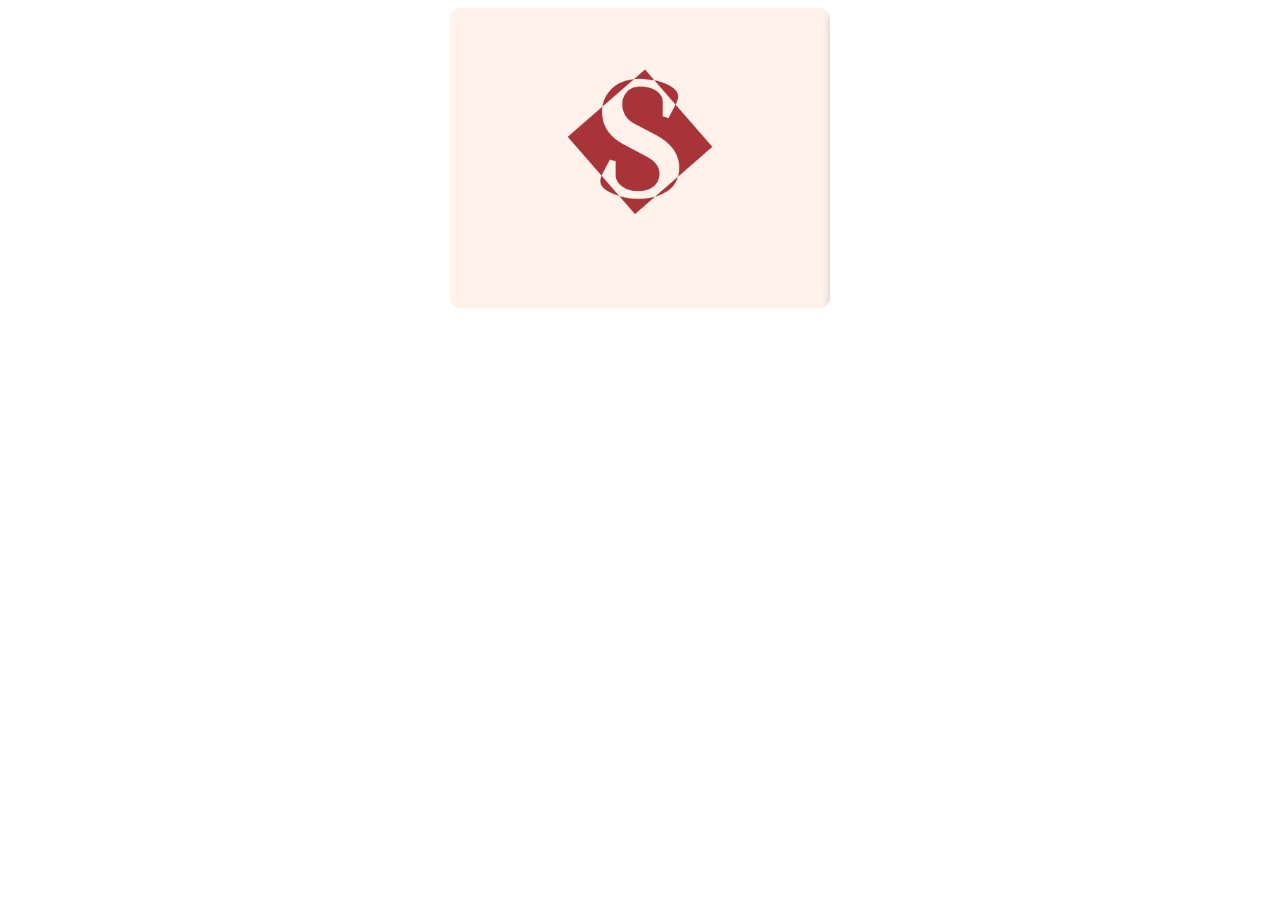
==== index.html @ 1b4ded9a "carrusel" ====
<!DOCTYPE html>
<html lang="en">
<head>
    <meta charset="UTF-8">
    <meta name="viewport" content="width=device-width, initial-scale=1.0">
    <link rel="stylesheet" href="static/css/index.css">
    
    <title>Siman</title>
</head>
<body>
    <div class="carousel">
        <div class="carousel-container">
          <div class="carousel-item">
            <img src="static/img/Page 1.png" alt="Imagen 1">
          </div>
          <div class="carousel-item">
            <img src="static/img/Page 1.png" alt="Imagen 2">
          </div>
          <div class="carousel-item">
            <img src="static/img/Page 1.png" alt="Imagen 3">
          </div>
          <!-- Añade más .carousel-item según necesites -->
        </div>
        <button class="carousel-control prev">&#10094;</button>
        <button class="carousel-control next">&#10095;</button>
      </div>
      
    <script src="static/js/script.js"></script>
</body>
</html>
---- static/css/index.css ----
.carousel {
  position: relative;
  width: 30%;
  height: 300px;
  /* Ajusta esta altura según lo que necesites */
  margin: 0 auto;
  overflow: hidden;
  border-radius: 10px;
  
}

.carousel-item img {
  width: 100%;
  height: 100%;
  object-fit: cover;
  /* Aplica el efecto cover */
  border-radius: 10px;
  box-shadow: 0 4px 8px rgba(0, 0, 0, 0.2);
}

.carousel-container {
  display: flex;
  transition: transform 0.5s ease-in-out;

  width: 100%;
  max-width: 1200px;
  height: 20rem;
  border-radius: 15px;
  margin: 0 auto;
}

.carousel-item {
  min-width: 100%;
  transition: transform 0.5s ease;
}


/* estilo pa los controles  
  .carousel-control {
    position: absolute;
    top: 50%;
    transform: translateY(-50%);
    background-color: rgba(0, 0, 0, 0.2);
    color: #fff;
    border: none;
    font-size: 2rem;
    padding: 10px;
    cursor: pointer;
    border-radius: 50%;
  } 
  
  .carousel-control.prev {
    left: 10px;
  }
  
  .carousel-control.next {
    right: 10px;
  }
  
  .carousel-control:hover {
    background-color: rgba(0, 0, 0, 0.5);
  }
  
  */
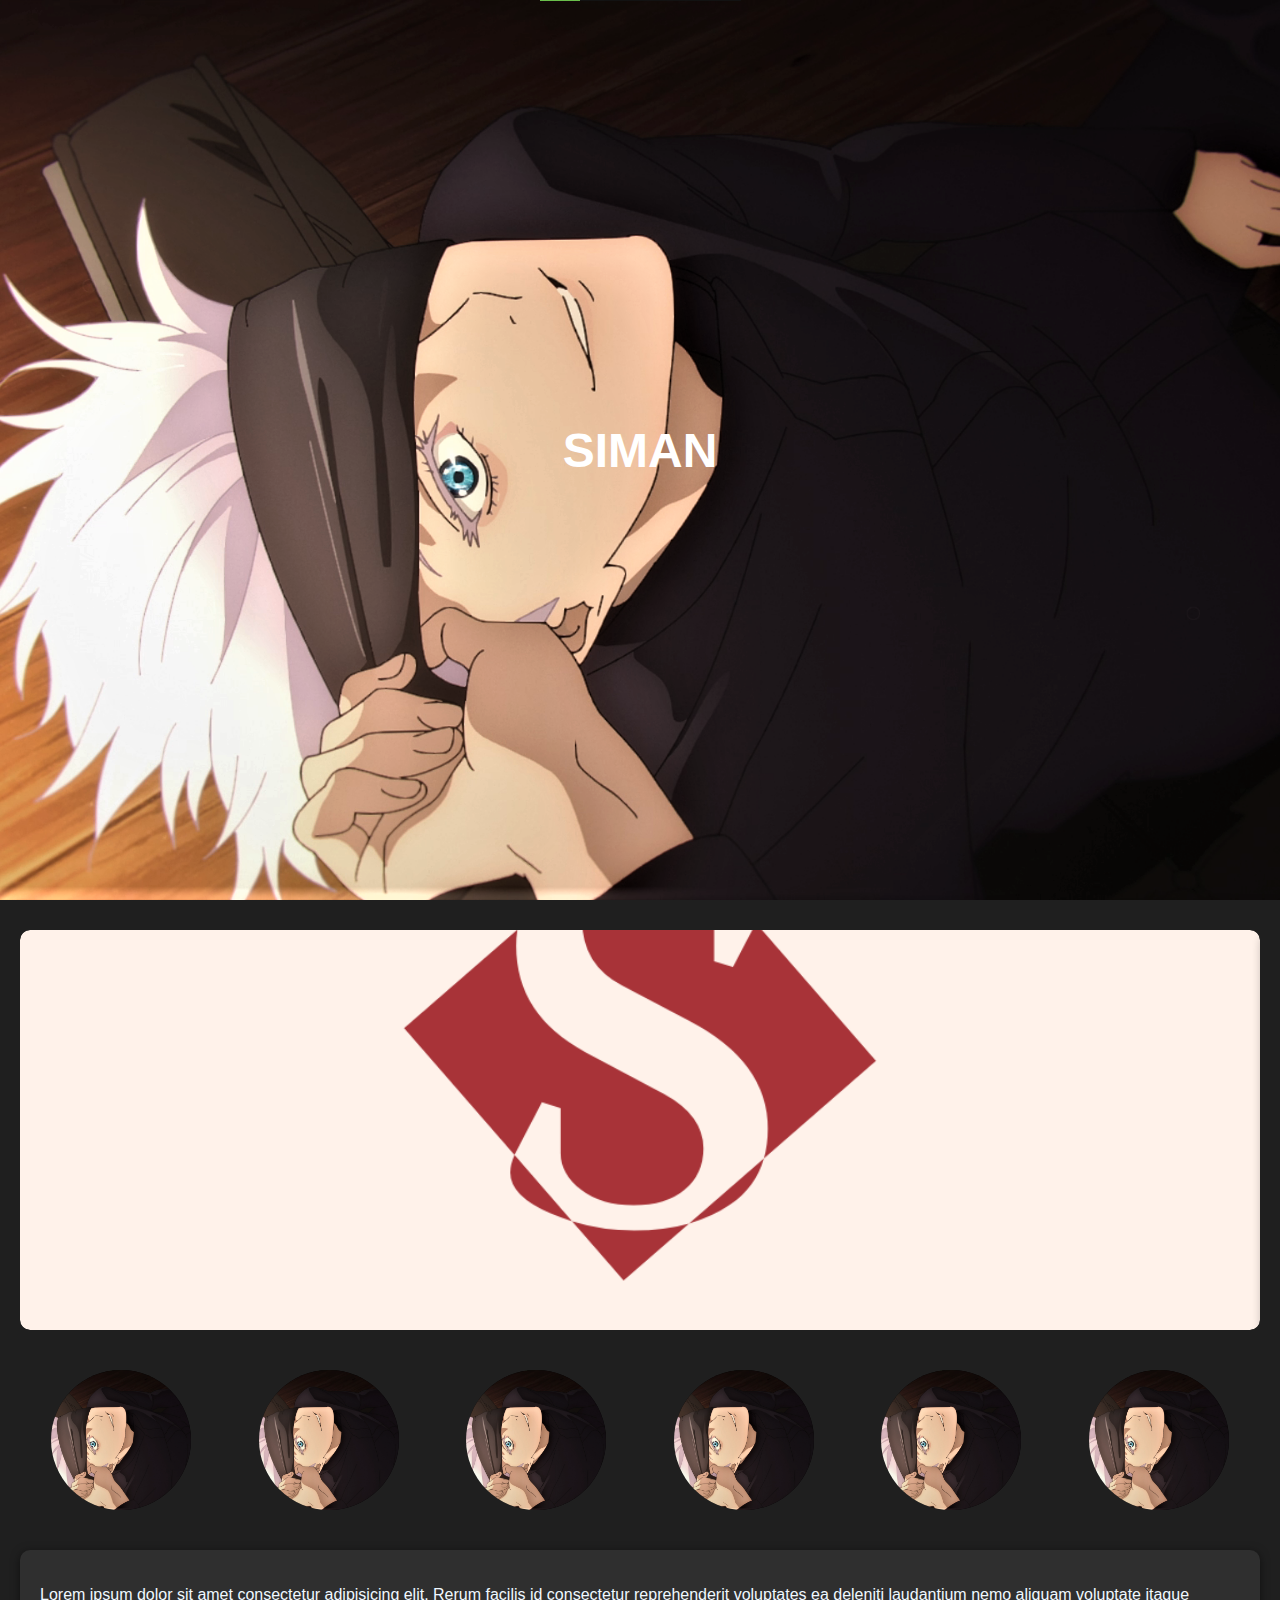
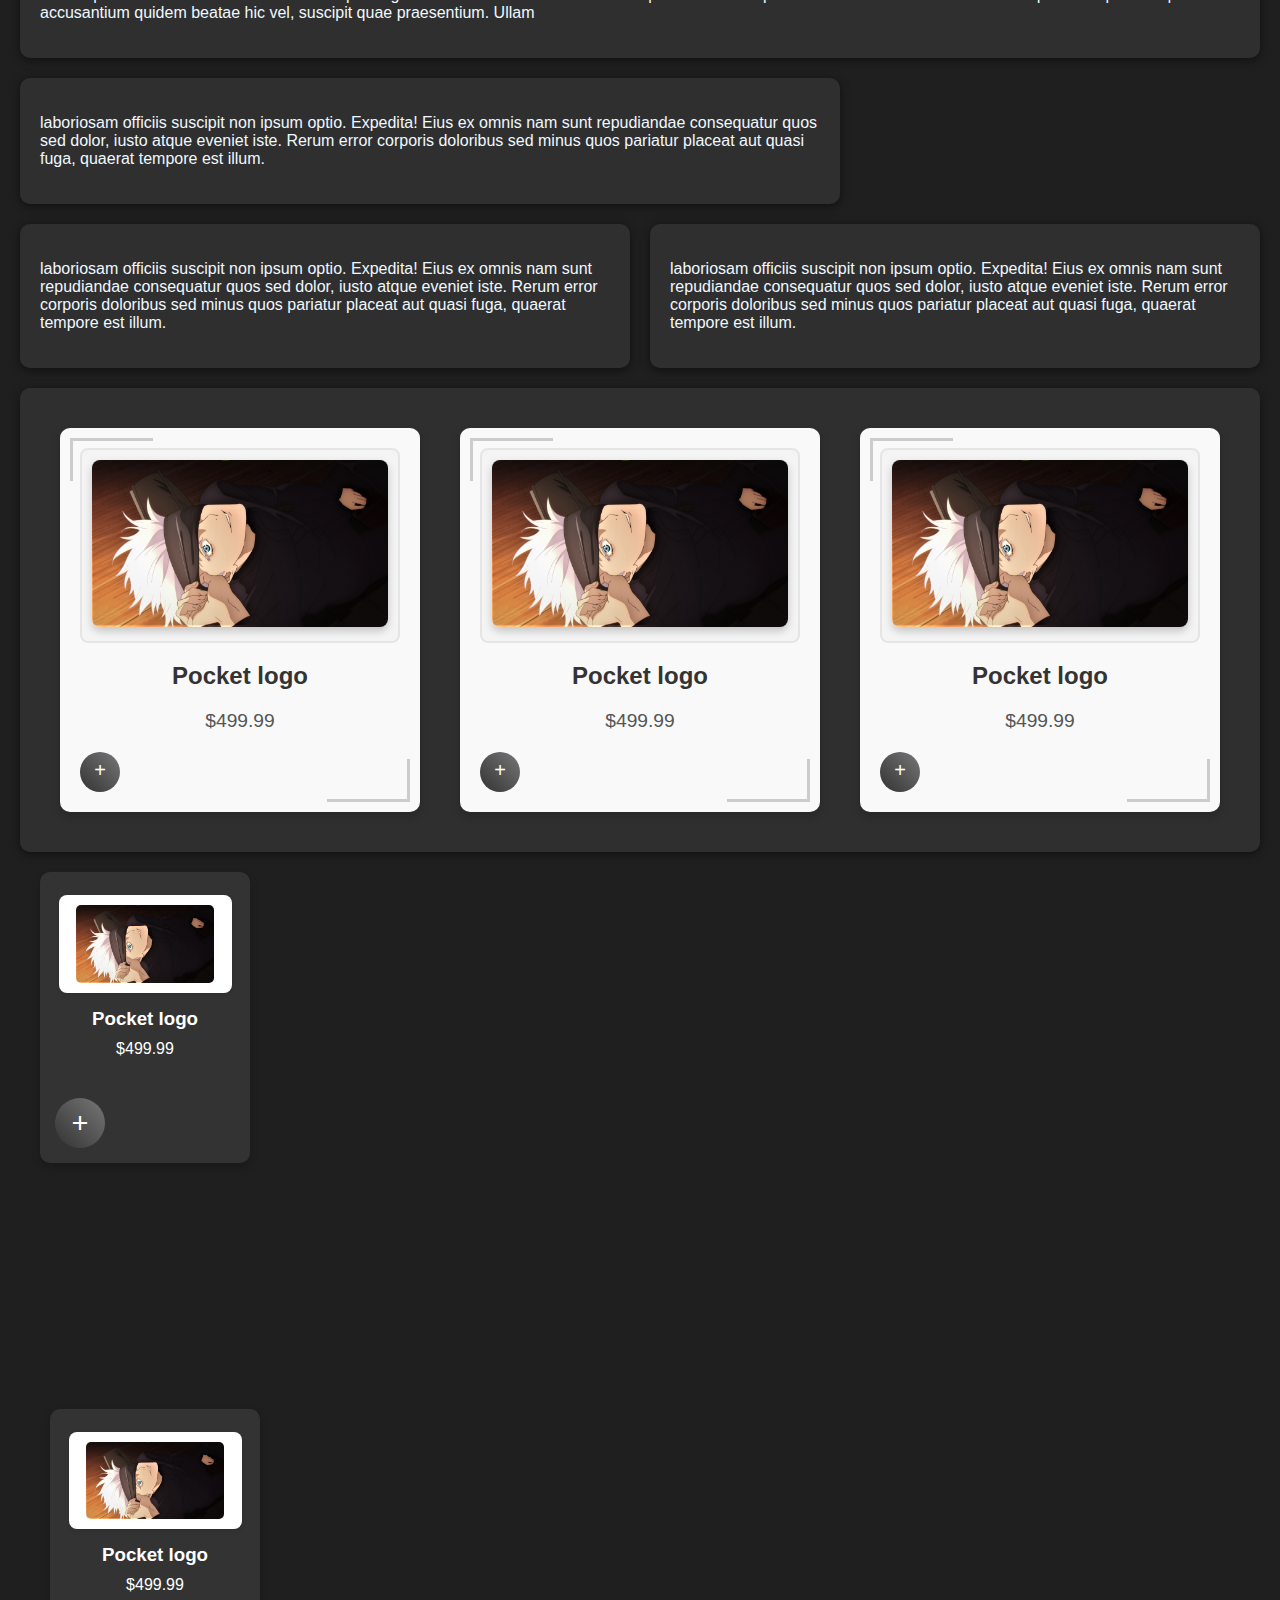
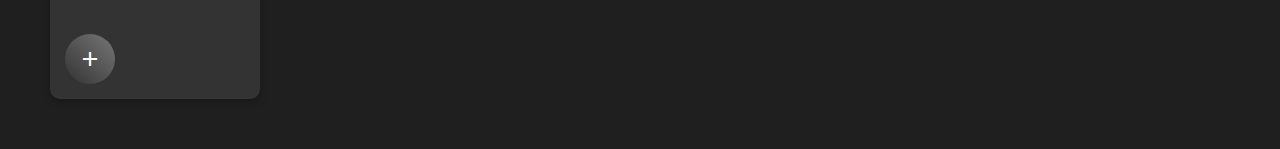
==== commit 285820ff: "Hasta el momento, todo funciona bien y esta bonito" ====
--- a/index.html
+++ b/index.html
@@ -1,30 +1,241 @@
 <!DOCTYPE html>
 <html lang="en">
+
 <head>
-    <meta charset="UTF-8">
-    <meta name="viewport" content="width=device-width, initial-scale=1.0">
-    <link rel="stylesheet" href="static/css/index.css">
-    
-    <title>Siman</title>
+  <meta charset="UTF-8">
+  <meta name="viewport" content="width=device-width, initial-scale=1.0">
+  <link rel="stylesheet"
+    href="https://fonts.googleapis.com/css2?family=Material+Symbols+Outlined:opsz,wght,FILL,GRAD@20..48,100..700,0..1,-50..200" />
+  <link rel="stylesheet" href="static/css/index.css">
+  <link rel="stylesheet" href="static/css/header.css">
+  <link rel="stylesheet" href="static/css/cards.css">
+
+  <title>Siman</title>
 </head>
+
 <body>
+
+  <header>
+    <nav id="navbar">
+      <div class="navbar-content">
+
+        <a href="#" id="search">
+          <span class="material-symbols-outlined">search</span>
+        </a>
+
+        <div class="brand-name" id="brand-name">Siman</div>
+
+        <div class="nav-icons">
+
+          <a href="#" class="icon">
+            <span class="material-symbols-outlined">shopping_cart</span>
+          </a>
+
+          <a href="#" class="icon">
+            <span class="material-symbols-outlined">person</span>
+          </a>
+        </div>
+      </div>
+    </nav>
+    <div class="hero-image">
+      <div class="hero-text">
+        <h1 id="hero-brand-name">Siman</h1>
+      </div>
+    </div>
+  </header>
+
+
+  <main>
+
     <div class="carousel">
-        <div class="carousel-container">
-          <div class="carousel-item">
-            <img src="static/img/Page 1.png" alt="Imagen 1">
-          </div>
-          <div class="carousel-item">
-            <img src="static/img/Page 1.png" alt="Imagen 2">
-          </div>
-          <div class="carousel-item">
-            <img src="static/img/Page 1.png" alt="Imagen 3">
-          </div>
-          <!-- Añade más .carousel-item según necesites -->
-        </div>
-        <button class="carousel-control prev">&#10094;</button>
-        <button class="carousel-control next">&#10095;</button>
-      </div>
-      
-    <script src="static/js/script.js"></script>
+      <div class="carousel-container">
+        <div class="carousel-item">
+          <img src="static/img/Page 1.png" alt="Imagen 1">
+        </div>
+        <div class="carousel-item">
+          <img src="static/img/Page 1.png" alt="Imagen 2">
+        </div>
+        <div class="carousel-item">
+          <img src="static/img/Page 1.png" alt="Imagen 3">
+        </div>
+        <!-- Añade más .carousel-item según necesites -->
+      </div>
+      <button class="carousel-control prev">&#10094;</button>
+      <button class="carousel-control next">&#10095;</button>
+    </div>
+
+    <!-- Categorias -->
+    <section class="categories-section">
+      <div class="category-circle">
+        <img src="static/img/gojo.jpg" alt="Juguetes">
+        <span>Juguetes</span>
+      </div>
+      <div class="category-circle">
+        <img src="static/img/gojo.jpg" alt="Hogar">
+        <span>Hogar</span>
+      </div>
+      <div class="category-circle">
+        <img src="static/img/gojo.jpg" alt="Hogar">
+        <span>Hogar</span>
+      </div>
+      <div class="category-circle">
+        <img src="static/img/gojo.jpg" alt="Hogar">
+        <span>Hogar</span>
+      </div>
+      <div class="category-circle">
+        <img src="static/img/gojo.jpg" alt="Hogar">
+        <span>Hogar</span>
+      </div>
+      <div class="category-circle">
+        <img src="static/img/gojo.jpg" alt="Hogar">
+        <span>Hogar</span>
+      </div>
+    </section>
+
+    <!-- cuerpo -->
+    <div class="dashboard">
+      <div class="dashboard-item large">
+        <p>Lorem ipsum dolor sit amet consectetur adipisicing elit. Rerum facilis id consectetur reprehenderit
+          voluptates ea deleniti laudantium nemo aliquam voluptate itaque accusantium quidem beatae hic vel, suscipit
+          quae praesentium. Ullam</p>
+      </div>
+      <div class="dashboard-item medium" >
+        <p>laboriosam officiis suscipit non ipsum optio. Expedita!
+          Eius ex omnis nam sunt repudiandae consequatur quos sed dolor, iusto atque eveniet iste. Rerum error corporis
+          doloribus sed minus quos pariatur placeat aut quasi fuga, quaerat tempore est illum.</p>
+      </div>
+      <div class="dashboard-item small">
+        <p>laboriosam officiis suscipit non ipsum optio. Expedita!
+          Eius ex omnis nam sunt repudiandae consequatur quos sed dolor, iusto atque eveniet iste. Rerum error corporis
+          doloribus sed minus quos pariatur placeat aut quasi fuga, quaerat tempore est illum.</p>
+      </div>
+      <div class="dashboard-item small">
+        <p>laboriosam officiis suscipit non ipsum optio. Expedita!
+          Eius ex omnis nam sunt repudiandae consequatur quos sed dolor, iusto atque eveniet iste. Rerum error corporis
+          doloribus sed minus quos pariatur placeat aut quasi fuga, quaerat tempore est illum.</p>
+      </div>
+      
+
+      <div class="dashboard-item large">
+        <!-- ACA NO VAN TARJETASSS -->
+
+        <section class="cards">
+          <div class="card">
+            <div class="esquina-sup-izq"></div>
+            <div class="esquina-inf-der"></div>
+            <div class="image-container">
+              <img src="/static/img/gojo.jpg" alt="Pocket Logo">
+            </div>
+            <div class="card-content">
+              <h2>Pocket logo</h2>
+              <p>$499.99</p>
+              <button class="add-to-cart">
+                <span class="plus">+</span>
+              </button>
+            </div>
+          </div>
+
+          <div class="card">
+            <div class="esquina-sup-izq"></div>
+            <div class="esquina-inf-der"></div>
+            <div class="image-container">
+              <img src="/static/img/gojo.jpg" alt="Pocket Logo">
+            </div>
+            <div class="card-content">
+              <h2>Pocket logo</h2>
+              <p>$499.99</p>
+              <button class="add-to-cart">
+                <span class="plus">+</span>
+              </button>
+            </div>
+          </div>
+          <div class="card">
+            <div class="esquina-sup-izq"></div>
+            <div class="esquina-inf-der"></div>
+            <div class="image-container">
+              <img src="/static/img/gojo.jpg" alt="Pocket Logo">
+            </div>
+            <div class="card-content">
+              <h2>Pocket logo</h2>
+              <p>$499.99</p>
+              <button class="add-to-cart">
+                <span class="plus">+</span>
+              </button>
+            </div>
+          </div>
+
+        </section>
+      
+
+        
+      </div>
+
+    
+
+    </div>
+
+    
+    <div class="small-card">
+      <div class="small-card-image-container">
+        <img src="static/img/gojo.jpg" alt="Pocket logo">
+      </div>
+      <div class="small-card-content">
+        <h3>Pocket logo</h3>
+        <p>$499.99</p>
+        <button class="small-card-add-to-cart">
+          <span class="material-symbols-outlined">add</span>
+        </button>
+      </div>
+    </div>
+
+    <div class="card-list">
+      <div class="cardL">
+        <img src="static/img/gojo.jpg" alt="Card 1">
+      </div>
+ 
+ 
+ 
+      <div class="cardL">
+        <img src="static/img/gojo.jpg" alt="Card 2">
+      </div>
+      
+
+      <div class="cardL">
+        <img src="static/img/gojo.jpg" alt="Card 3">
+
+      </div>
+      <!-- add more cards here -->
+    </div>
+
+    <div class="cards-container">
+
+      <div class="small-card">
+          <div class="small-card-image-container">
+            <img src="static/img/gojo.jpg" alt="Pocket logo">
+          </div>
+          <div class="small-card-content">
+            <h3>Pocket logo</h3>
+            <p>$499.99</p>
+            <button class="small-card-add-to-cart">
+              <span class="material-symbols-outlined">add</span>
+            </button>
+          </div>
+      </div>
+      
+    </div>
+    
+    
+
+  
+
+
+
+  </main>
+
+
+  <script src="static/js/script.js"></script>
+  <script src="static/js/header.js"></script>
+  <script src="static/js/movement.js"></script>
 </body>
+
 </html>--- a/static/css/index.css
+++ b/static/css/index.css
@@ -1,12 +1,11 @@
 .carousel {
   position: relative;
-  width: 30%;
-  height: 300px;
+  width: 100%;
+  height: 400px;
   /* Ajusta esta altura según lo que necesites */
-  margin: 0 auto;
+  margin: 10px auto;
   overflow: hidden;
   border-radius: 10px;
-  
 }
 
 .carousel-item img {
@@ -23,8 +22,8 @@
   transition: transform 0.5s ease-in-out;
 
   width: 100%;
-  max-width: 1200px;
-  height: 20rem;
+  max-width: 1500px;
+  height: 25rem;
   border-radius: 15px;
   margin: 0 auto;
 }
@@ -32,6 +31,16 @@
 .carousel-item {
   min-width: 100%;
   transition: transform 0.5s ease;
+}
+@media (max-width: 1024px) {
+  .carousel {
+    width: 100%; /* O ajusta el valor según lo que necesites */
+    height: 400px; /* Aumenta la altura para pantallas grandes */
+  }
+
+  .carousel-container {
+    height: 25rem; /* Aumenta la altura para pantallas grandes */
+  }
 }
 
 
@@ -61,4 +70,133 @@
     background-color: rgba(0, 0, 0, 0.5);
   }
   
-  */+  */
+
+
+
+
+/* Categorias */
+.categories-section {
+  display: flex;
+  justify-content: space-between;
+  align-items: center;
+  margin: 20px auto;
+  padding: 20px 0;
+  width: 95%;
+  flex-wrap: wrap; /* Permitir que los círculos se ajusten en líneas */
+  gap: 20px; /* Espacio entre los círculos */
+  
+}
+
+.category-circle {
+  position: relative;
+  width: 140px;
+  height: 140px;
+  border-radius: 50%;
+  overflow: hidden;
+  transition: all 0.3s ease;
+  cursor: pointer;
+  display: flex;
+  justify-content: center;
+  align-items: center;
+  background-color: #000;
+}
+
+.category-circle img {
+  width: 100%;
+  height: 100%;
+  object-fit: cover;
+
+  transition: filter 0.3s ease;
+}
+
+.category-circle span {
+  position: absolute;
+  color: white;
+  font-size: 16px;
+  font-weight: bold;
+  text-transform: uppercase;
+  opacity: 0;
+  transition: opacity 0.3s ease;
+}
+
+.category-circle:hover img {
+  filter: grayscale(100%);
+  opacity: 0.3;
+}
+
+.category-circle:hover span {
+  opacity: 1;
+}
+
+
+  /* Cuerpo */
+
+
+  .dashboard {
+  display: grid;
+  grid-template-columns: repeat(6, 1fr); /* Seis columnas iguales */
+  gap: 20px; /* Espacio entre las cajas */
+  color: aliceblue;
+}
+
+.dashboard-item {
+  /* background-color: #2f2f2f; */
+  background-color: #2f2f2f;
+  border-radius: 10px;
+  padding: 20px;
+  box-shadow: 0 2px 10px rgba(0, 0, 0, 0.5);
+}
+
+.dashboard-item.small {
+  grid-column: span 3; /* Ocupa 3 columnas (la mitad del grid) */
+  grid-row: span 1;    /* Ocupa 1 fila */
+}
+
+.dashboard-item.medium {
+  grid-column: span 4; /* Ocupa 4 columnas */
+  grid-row: span 2;    /* Ocupa 2 filas */
+}
+
+.dashboard-item.large {
+  grid-column: span 6; /* Ocupa 6 columnas (todo el grid) */
+  grid-row: span 3;    /* Ocupa 3 filas */
+}
+
+/* Media Queries para Responsividad */
+
+/* Pantallas medianas (tablets, pantallas pequeñas) */
+@media (max-width: 992px) {
+  .dashboard {
+    grid-template-columns: repeat(4, 1fr); /* Cuatro columnas iguales */
+  }
+
+  .dashboard-item.small {
+    grid-column: span 2; /* Ocupa 2 columnas (la mitad del grid) */
+  }
+
+  .dashboard-item.medium {
+    grid-column: span 3; /* Ocupa 3 columnas */
+  }
+
+  .dashboard-item.large {
+    grid-column: span 4; /* Ocupa 4 columnas (todo el grid) */
+  }
+}
+
+/* Pantallas pequeñas (móviles, pantallas muy pequeñas) */
+@media (max-width: 576px) {
+  .dashboard {
+    grid-template-columns: repeat(2, 1fr); /* Dos columnas iguales */
+  }
+
+  .dashboard-item.small {
+    grid-column: span 1; /* Ocupa 1 columna (la mitad del grid) */
+  }
+
+  .dashboard-item.medium, 
+  .dashboard-item.large {
+    grid-column: span 2; /* Ocupa 2 columnas (todo el grid) */
+  }
+}
+
--- a/static/css/header.css
+++ b/static/css/header.css
@@ -0,0 +1,134 @@
+body, html {
+    font-family: 'Segoe UI', Tahoma, Geneva, Verdana, sans-serif;
+    background-color: #1f1f1f;
+    margin: 0;
+    padding: 0;
+  }
+a{
+    text-decoration: none;
+}
+
+header {
+    position: relative;
+    width: 100%;
+}
+
+
+#navbar {
+    position: fixed;
+    top: 0;
+    width: 100%;
+    height: 60px;
+    background-color: white;
+    display: flex;
+    align-items: center;
+    padding: 0 20px; /* Ajusta el padding según necesites */
+    z-index: 1000;
+    opacity: 0;
+    transition: opacity 0.5s ease;
+  }
+  
+  .navbar-content {
+    display: flex;
+    width: 100%;
+    max-width: 1200px; /* Ajusta el ancho máximo según lo necesites */
+    margin: 0 auto; /* Centra el contenido dentro del navbar */
+    align-items: center; /* Alinea verticalmente los elementos */
+    position: relative; /* Permite a los elementos internos usar position absolute */
+  }
+  
+  .brand-name {
+    font-size: 24px;
+    font-weight: bold;
+    text-transform: uppercase;
+    text-align: center; /* Centra el texto dentro del espacio */
+    flex: 1; /* Ocupa el espacio disponible */
+    margin-right: 10%;
+  }
+  
+  .nav-icons {
+    display: flex;
+    gap: 15px; /* Espacio entre los íconos */
+    position: absolute; /* Permite colocar los íconos en una posición específica */
+    right: 20px; /* Ajusta la distancia desde el borde derecho del navbar */
+  }
+  
+  .nav-icons .icon {
+    display: flex;
+    align-items: center;
+  }
+  
+  #search{
+    margin-right: auto; /* Empuja el ícono de búsqueda hacia el borde izquierdo */
+    display: flex;
+    align-items: center;
+  }
+  #search span {
+    font-size: 250%; /* Ajusta el tamaño del ícono */
+    color: rgb(255, 5, 5); /* Color del ícono */
+    opacity: 0.7; /* Fondo transparente para el ícono */
+    transition: opacity 0.3s ease;
+  }
+
+  .nav-icons .icon span{
+    font-size: 250%; /* Ajusta el tamaño de los íconos */
+    color: rgb(255, 5, 5); /* Color de los íconos */
+    opacity: 0.7; /* Fondo transparente para los íconos */
+    transition: opacity 0.3s ease;
+  }
+  
+  .nav-icons .icon span:hover {
+    opacity: 1; /* Cambia la opacidad en hover si deseas */
+  }
+  
+
+.hero-image {
+    background-image: url('../img/gojo.jpg');
+    height: 100vh;
+    background-position: center;
+    background-size: cover;
+    display: flex;
+    justify-content: center;
+    align-items: center;
+}
+
+.hero-text h1 {
+    font-size: 48px;
+    color: white;
+    text-transform: uppercase;
+    margin: 0;
+    transition: opacity 0.2s ease;  /* cambiale esto para la velo */
+}
+
+main {
+    padding: 20px;
+}
+
+
+
+
+
+
+/* Media query para dispositivos móviles */
+@media (max-width: 768px) {
+    #navbar {
+      padding: 0 10px; /* Ajusta el padding si es necesario */
+    }
+  
+    .navbar-content {
+      max-width: 100%; /* Asegúrate de que el contenido use todo el ancho disponible */
+      margin: 0; /* Elimina el margen automático para centrar el contenido */
+    }
+  
+    .brand-name {
+      font-size: 20px; /* Ajusta el tamaño del texto si es necesario */
+      margin-right: 12%;
+      
+    }
+  
+    .nav-icons {
+      right: 10px; /* Ajusta la distancia desde el borde derecho si es necesario */
+      gap: 10px; /* Ajusta el espacio entre los íconos si es necesario */
+    }
+  }
+  --- a/static/css/cards.css
+++ b/static/css/cards.css
@@ -0,0 +1,238 @@
+
+/* Cartas normales */
+.cards {
+  display: flex;
+  flex-wrap: wrap;
+}
+
+.card {
+    background-color: #f9f9f9;
+    color: #333;
+    border-radius: 10px;
+    box-shadow: 0 4px 8px rgba(0, 0, 0, 0.2);
+    padding: 20px;
+    width: 250px;
+    margin: 20px;
+    position: relative;
+    transition: transform 0.3s, box-shadow 0.3s;
+    flex: 1 1 calc(250px - 40px);
+  
+    /* flex: 1 1 calc(33.333% - 40px);
+    box-sizing: border-box;
+    max-width: 250px; */
+  }
+  
+  /* .card:hover{
+    box-shadow: 12px 12px 12px rgba(0, 0, 0, 0.1) inset, -10px -10px 10px white inset;
+  } */
+  
+  .card:hover{
+    box-shadow: 12px 12px 12px rgba(255, 255, 255, 0.1), -10px -10px 10px rgb(0, 0, 0);
+    transform: translateY(-5px) rotate(-1deg);
+  }
+  
+  .esquina-sup-izq {
+    position: absolute;
+    top: 10px;
+    left: 10px;
+    border-top: 3px solid #ccc;
+    border-left: 3px solid #ccc;
+    width: 80px;
+    height:40px;
+  }
+  
+  .esquina-inf-der {
+    position: absolute;
+    bottom: 10px;
+    right: 10px;
+    border-bottom: 3px solid #ccc;
+    border-right: 3px solid #ccc;
+    width: 80px;
+    height: 40px;
+  }
+  
+  
+  
+  .image-container {
+    
+    position: relative;
+    padding: 10px;
+    background-color: #f4f4f4;
+    border: 2px solid #e5e5e5;
+    border-radius: 8px;
+    margin-bottom: 15px;
+  }
+  
+  .image-container img {
+    width: 100%;
+    border-radius: 8px;
+    box-shadow: 0 4px 8px rgba(0, 0, 0, 0.2);
+  }
+  
+  
+  
+  .card-content {
+    text-align: center;
+    
+  }
+  
+  .card-content p {
+    font-size: 1.2em;
+    color: #555;
+    margin-bottom: 20px;
+    transition: color 0.3s, transform 0.3s;
+  }
+  
+  .add-to-cart {
+    background-color: #333;
+    color: #fff;
+    border: none;
+    border-radius: 50%;
+    width: 40px;
+    height: 40px;
+    display: flex;
+    align-items: center;
+    justify-content: center;
+    cursor: pointer;
+    transition: background-color 0.3s;
+    background: linear-gradient(45deg, #333, #777);
+  }
+  
+  .add-to-cart:hover {
+    background-color: #555;
+    
+  }
+  
+  .plus {
+    font-size: 1.5em;
+    margin-top: -3px;
+  }
+  
+  
+  
+  .card:hover .card-content p {
+    color: #333;
+    transform: translateY(-3px);
+  }
+  
+  
+
+
+
+/* Pa las imagenes que se mueven solitas en infinito */
+  .card-list {
+    display: flex;
+    flex-wrap: nowrap;
+    overflow-x: hidden; /* Ocultar el scroll visible */
+    padding: 10px;
+     /* transition: opacity 0.5s ease; */
+
+  }
+  
+  .cardL {
+    flex: 0 0 250px; /* Ancho fijo de las tarjetas */
+    margin: 10px;
+    border: 1px solid #ddd;
+    border-radius: 10px;
+    box-shadow: 0 4px 8px rgba(0, 0, 0, 0.2);
+  }
+  
+  .cardL img {
+    width: 100%;
+    height: 150px;
+    object-fit: cover;
+    border-radius: 10px 10px 0 0;
+  }
+  
+
+
+/* Pa la carta chiquita */
+  .small-card {
+    flex: 0 0 180px; /* adjust the width of each card */
+    background-color: #333; /* Color de fondo de la tarjeta */
+    border-radius: 10px;
+    box-shadow: 0 4px 8px rgba(0, 0, 0, 0.2);
+    width: 180px;
+    padding: 15px;
+    margin: 20px;
+    display: flex;
+    flex-direction: column;
+    align-items: center;
+    position: relative;
+}
+
+.small-card-image-container {
+    background-color: #fff;
+    border-radius: 8px;
+    padding: 10px;
+    box-shadow: 0 2px 4px rgba(0, 0, 0, 0.1);
+    width: 85%;
+    margin-bottom: 15px;
+    margin-top: 8px;
+    display: flex;
+    justify-content: center;
+    align-items: center;
+}
+
+.small-card-image-container img {
+    width: 90%;
+    border-radius: 5px;
+}
+
+.small-card-content {
+    text-align: center;
+    width: 100%; /* Asegura que el contenido ocupe todo el ancho */
+}
+
+.small-card-content h3,
+.small-card-content p {
+    margin: 0;
+    margin-bottom: 10px;
+    color: #fff;
+}
+
+.small-card-add-to-cart {
+    background-color: #444;
+    color: #fff;
+    border: none;
+    border-radius: 50%;
+    width: 50px;
+    height: 50px;
+    display: flex;
+    align-items: center;
+    justify-content: center;
+    cursor: pointer;
+    transition: background-color 0.3s;
+    background: linear-gradient(45deg, #333, #777);
+    margin-left: 0; 
+    margin-right: 0;
+    margin-top: 40px;
+}
+
+.small-card-add-to-cart:hover {
+    background-color: #555;
+}
+
+
+/* Pa que las cartas se muevan solitas en horizontal */
+.cards-container {
+  display: flex;
+  flex-wrap: nowrap;
+  overflow-x: auto;
+  padding: 10px;
+  scroll-behavior: smooth; /* Desplazamiento suave */
+}
+
+.cards-container::-webkit-scrollbar {
+  width: 8px;
+  height: 8px;
+}
+
+.cards-container::-webkit-scrollbar-thumb {
+  background-color: #555;
+  border-radius: 10px;
+}
+
+.cards-container::-webkit-scrollbar-track {
+  background-color: #333;
+}
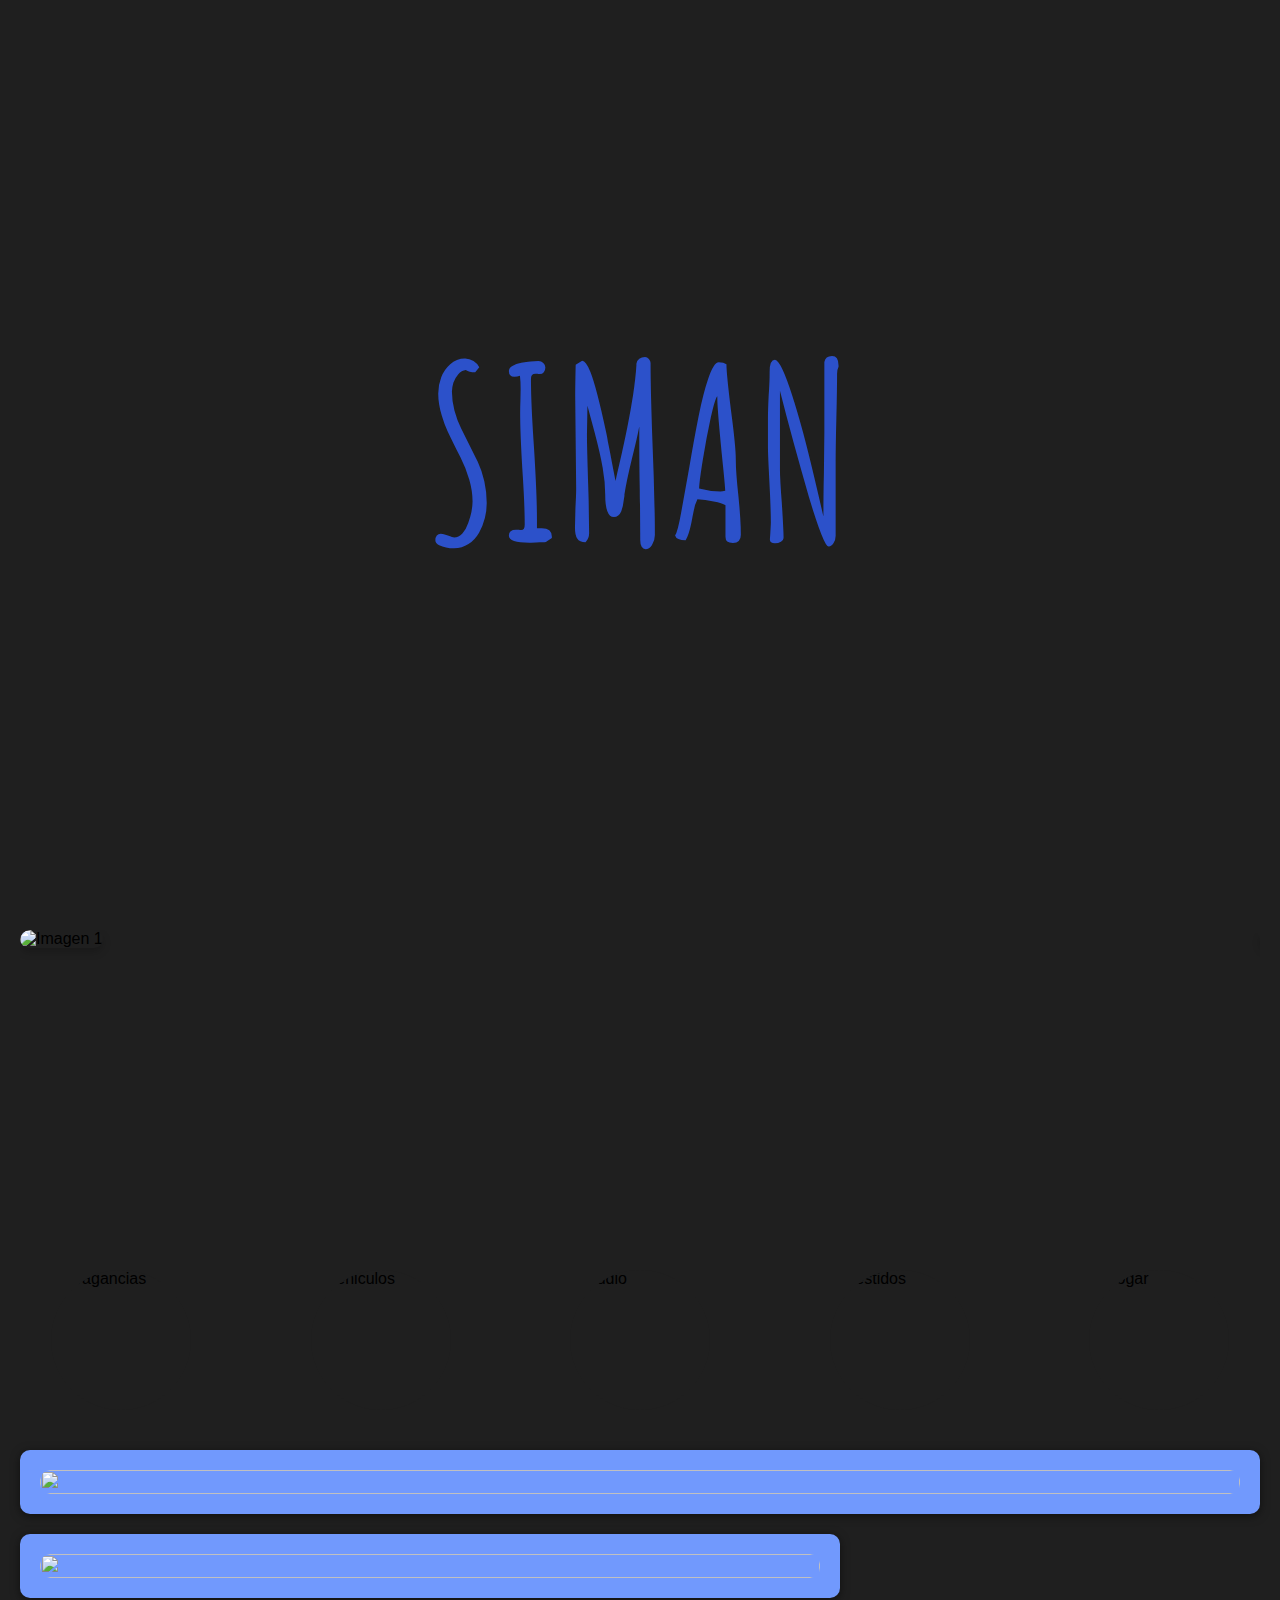
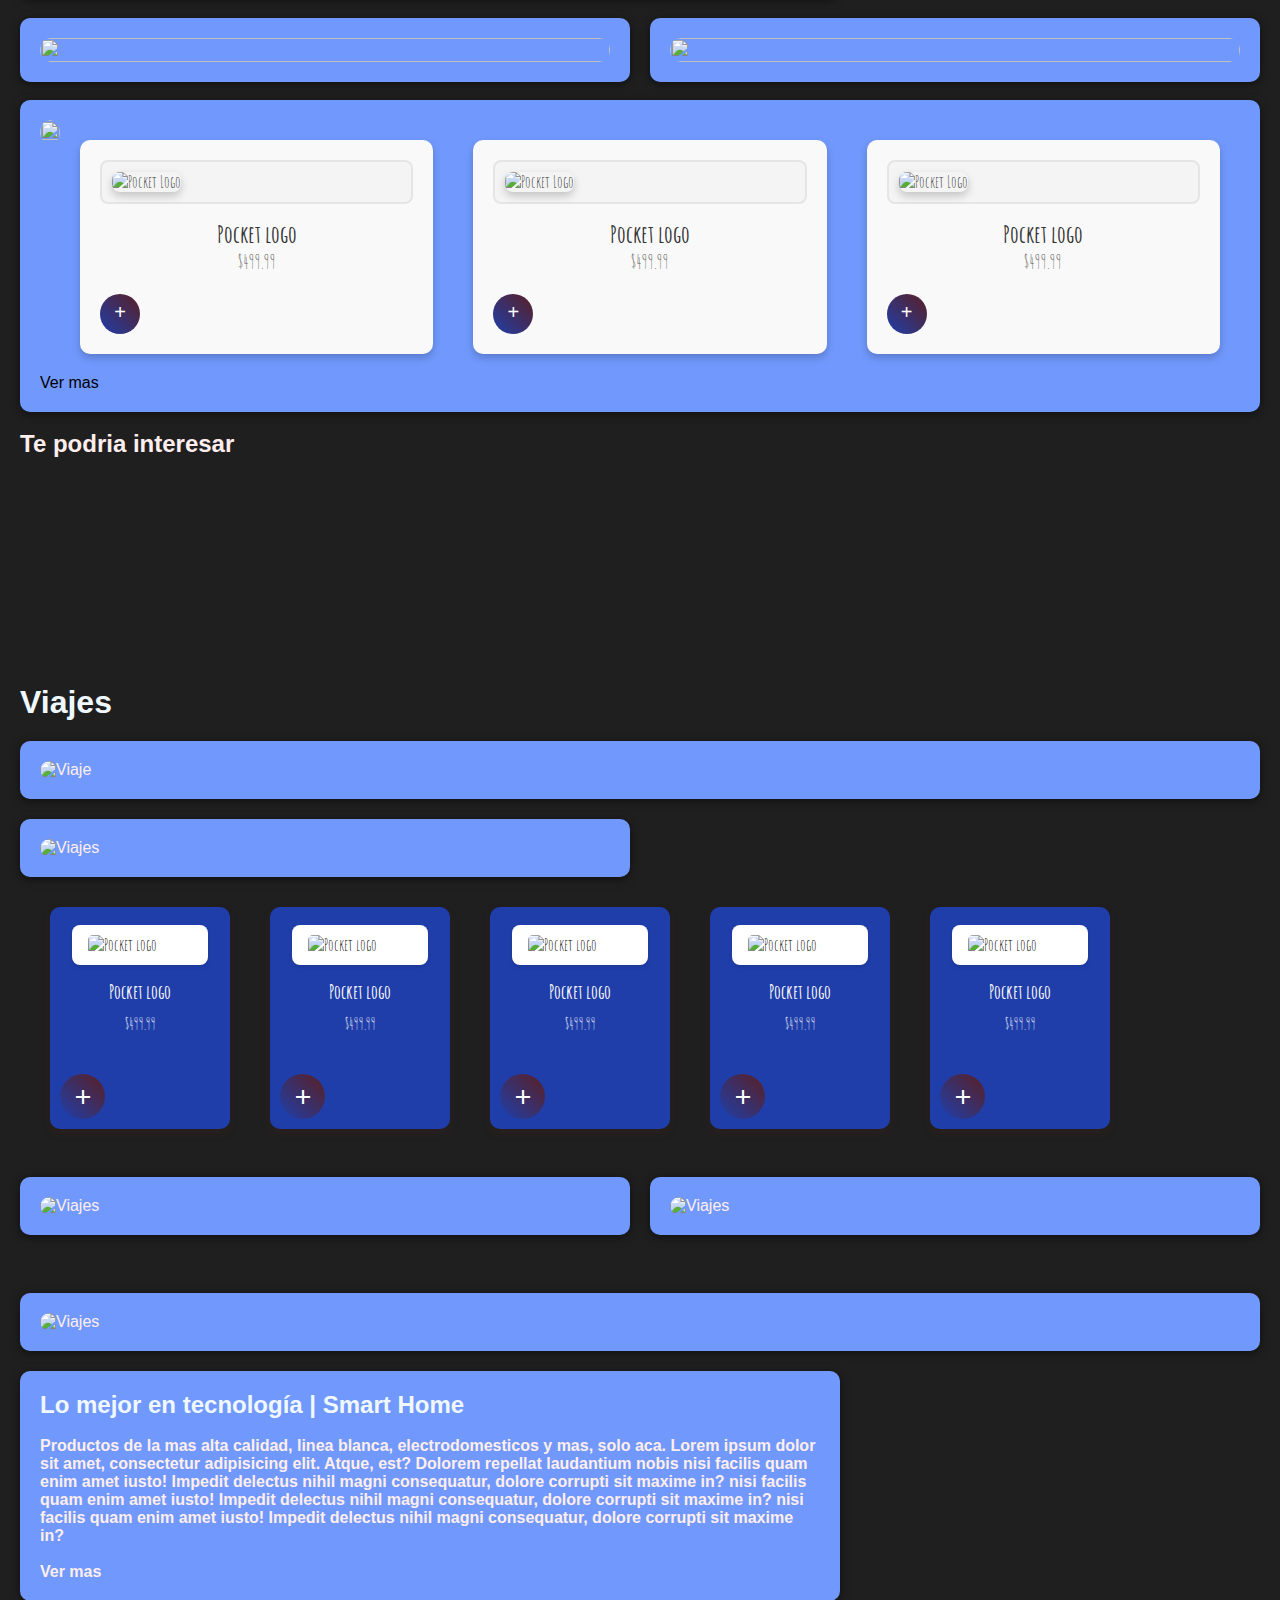
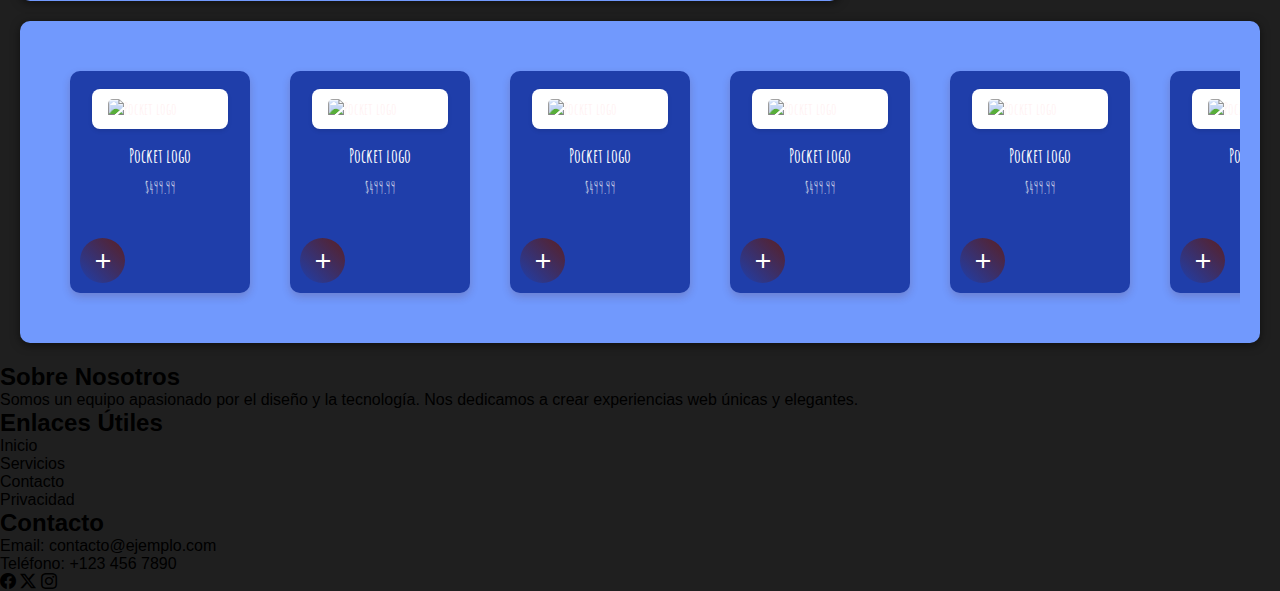
==== commit 3ec11320: "tercera_detalles" ====
--- a/index.html
+++ b/index.html
@@ -6,231 +6,540 @@
   <meta name="viewport" content="width=device-width, initial-scale=1.0">
   <link rel="stylesheet"
     href="https://fonts.googleapis.com/css2?family=Material+Symbols+Outlined:opsz,wght,FILL,GRAD@20..48,100..700,0..1,-50..200" />
+  <link rel="stylesheet" href="https://cdn.jsdelivr.net/npm/bootstrap-icons@1.11.3/font/bootstrap-icons.min.css">
+
   <link rel="stylesheet" href="static/css/index.css">
   <link rel="stylesheet" href="static/css/header.css">
   <link rel="stylesheet" href="static/css/cards.css">
+  <link rel="stylesheet" href="static/css/footer.css">
+
 
   <title>Siman</title>
 </head>
 
 <body>
-
+  <!-- Cabecera -->
   <header>
     <nav id="navbar">
-      <div class="navbar-content">
-
-        <a href="#" id="search">
-          <span class="material-symbols-outlined">search</span>
-        </a>
-
-        <div class="brand-name" id="brand-name">Siman</div>
-
-        <div class="nav-icons">
-
+      <section class="navbar-content">
+        <!-- Menú de 3x3 puntitos -->
+        <div id="toggleMenu" class="menu-icon">
+          <span class="dot"></span>
+          <span class="dot"></span>
+          <span class="dot"></span>
+          <span class="dot"></span>
+          <span class="dot"></span>
+          <span class="dot"></span>
+          <span class="dot"></span>
+          <span class="dot"></span>
+          <span class="dot"></span>
+        </div>
+  
+        <p class="brand-name" id="brand-name">
+          <a href="#">
+            Siman
+            <span class="material-symbols-outlined" style="rotate: 45deg;">stop</span>
+          </a>
+        </p>
+        <section class="nav-icons original-icons">
           <a href="#" class="icon">
             <span class="material-symbols-outlined">shopping_cart</span>
           </a>
-
           <a href="#" class="icon">
-            <span class="material-symbols-outlined">person</span>
+            <span class="material-symbols-outlined">search</span>
           </a>
-        </div>
-      </div>
+        </section>
+        <section class="nav-icons new-icons">
+          <a href="#" class="icon">Cuenta  <i class="bi bi-person"></i></a>
+          <a href="#" class="icon">Contactanos  <i class="bi bi-whatsapp"></i></a>
+          <a href="#" class="icon">Categorias <i class="bi bi-tag"></i></a>          
+        </section>
+      </section>
     </nav>
-    <div class="hero-image">
+    <section class="hero-image">
       <div class="hero-text">
         <h1 id="hero-brand-name">Siman</h1>
       </div>
-    </div>
+    </section>
   </header>
+  
+
+  
 
 
   <main>
 
-    <div class="carousel">
-      <div class="carousel-container">
-        <div class="carousel-item">
-          <img src="static/img/Page 1.png" alt="Imagen 1">
-        </div>
-        <div class="carousel-item">
-          <img src="static/img/Page 1.png" alt="Imagen 2">
-        </div>
-        <div class="carousel-item">
-          <img src="static/img/Page 1.png" alt="Imagen 3">
-        </div>
-        <!-- Añade más .carousel-item según necesites -->
-      </div>
-      <button class="carousel-control prev">&#10094;</button>
-      <button class="carousel-control next">&#10095;</button>
-    </div>
+    <section class="carousel">
+      <section class="carousel-container">
+        <figure class="carousel-item">          
+          <picture>
+            <source media="(max-width: 600px)" srcset="https://siman.vtexassets.com/assets/vtex.file-manager-graphql/images/e4e77ed3-7470-4541-b583-b0c1f0c6947b___bb5bf4267e763da5c06227602760b6ae.jpg">
+            <source media="(max-width: 1000px)" srcset="static/img/carrsusel1.webp">
+            <img src="static/img/carrsusel1.webp" alt="Imagen 1">
+          </picture>
+        </figure>
+        <figure class="carousel-item">
+          <picture>
+            <source media="(max-width: 600px)" srcset="https://siman.vtexassets.com/assets/vtex.file-manager-graphql/images/fb4a2f2f-77c7-49aa-b2ae-55910e0fbaa6___ee325bdf8fa1087fa7663b0219fb4432.jpg">
+            <source media="(max-width: 1000px)" srcset="static/img/carrsusel2.webp">
+            <img src="static/img/carrsusel2.webp" alt="Imagen 2">
+          </picture>
+        </figure>
+        <figure class="carousel-item">
+          <picture>
+            <source media="(max-width: 600px)" srcset="https://siman.vtexassets.com/assets/vtex.file-manager-graphql/images/65454598-6252-4c84-a874-feddb25538b2___a9f86d7082431ad59ca58ae38c0e9d11.jpg"">
+            <source media="(max-width: 1000px)" srcset="static/img/carrsusel3.webp">
+            <img src="static/img/carrsusel3.webp" alt="Imagen 3">
+          </picture>
+        </figure>
+        <figure class="carousel-item">
+          <picture>
+            <source media="(max-width: 600px)" srcset="https://siman.vtexassets.com/assets/vtex.file-manager-graphql/images/de979c86-71a4-4205-9666-23f1fb1cfb4e___2bbec5b383ed50d3498e25d9d6ae5250.jpg">
+            <source media="(max-width: 1000px)" srcset="static/img/carrsusel4.webp">
+            <img src="static/img/carrsusel4.webp" alt="Imagen 4">
+          </picture>
+        </figure>
+      </section>
+      <span class="carousel-control prev"></span>
+      <span class="carousel-control next"></span>
+    </section>
+
+
+
 
     <!-- Categorias -->
-    <section class="categories-section">
-      <div class="category-circle">
-        <img src="static/img/gojo.jpg" alt="Juguetes">
-        <span>Juguetes</span>
-      </div>
-      <div class="category-circle">
-        <img src="static/img/gojo.jpg" alt="Hogar">
+    <article class="categories-section">
+      <section class="category-circle">
+        <img src="static/img/bubble1.webp" alt="Fragancias">
+        <span>Fragancias</span>
+      </section>
+      <section class="category-circle">
+        <img src="static/img/bubble2.webp" alt="Vehiculos">
+        <span>Vehiculos</span>
+      </section>
+      <section class="category-circle">
+        <img src="static/img/bubble3.webp" alt="Audio">
+        <span>Audio</span>
+      </section>
+      <section class="category-circle">
+        <img src="static/img/bubble4.webp" alt="Vestidos">
+        <span>Vestidos</span>
+      </section>
+      <section class="category-circle">
+        <img src="static/img/bubble5.webp" alt="Hogar">
         <span>Hogar</span>
-      </div>
-      <div class="category-circle">
-        <img src="static/img/gojo.jpg" alt="Hogar">
-        <span>Hogar</span>
-      </div>
-      <div class="category-circle">
-        <img src="static/img/gojo.jpg" alt="Hogar">
-        <span>Hogar</span>
-      </div>
-      <div class="category-circle">
-        <img src="static/img/gojo.jpg" alt="Hogar">
-        <span>Hogar</span>
-      </div>
-      <div class="category-circle">
-        <img src="static/img/gojo.jpg" alt="Hogar">
-        <span>Hogar</span>
-      </div>
-    </section>
+      </section>
+    </article>
+    <!-- Fin de categorias -->
 
     <!-- cuerpo -->
-    <div class="dashboard">
-      <div class="dashboard-item large">
-        <p>Lorem ipsum dolor sit amet consectetur adipisicing elit. Rerum facilis id consectetur reprehenderit
-          voluptates ea deleniti laudantium nemo aliquam voluptate itaque accusantium quidem beatae hic vel, suscipit
-          quae praesentium. Ullam</p>
-      </div>
-      <div class="dashboard-item medium" >
-        <p>laboriosam officiis suscipit non ipsum optio. Expedita!
-          Eius ex omnis nam sunt repudiandae consequatur quos sed dolor, iusto atque eveniet iste. Rerum error corporis
-          doloribus sed minus quos pariatur placeat aut quasi fuga, quaerat tempore est illum.</p>
-      </div>
-      <div class="dashboard-item small">
-        <p>laboriosam officiis suscipit non ipsum optio. Expedita!
-          Eius ex omnis nam sunt repudiandae consequatur quos sed dolor, iusto atque eveniet iste. Rerum error corporis
-          doloribus sed minus quos pariatur placeat aut quasi fuga, quaerat tempore est illum.</p>
-      </div>
-      <div class="dashboard-item small">
-        <p>laboriosam officiis suscipit non ipsum optio. Expedita!
-          Eius ex omnis nam sunt repudiandae consequatur quos sed dolor, iusto atque eveniet iste. Rerum error corporis
-          doloribus sed minus quos pariatur placeat aut quasi fuga, quaerat tempore est illum.</p>
-      </div>
-      
-
-      <div class="dashboard-item large">
-        <!-- ACA NO VAN TARJETASSS -->
-
-        <section class="cards">
-          <div class="card">
-            <div class="esquina-sup-izq"></div>
-            <div class="esquina-inf-der"></div>
-            <div class="image-container">
-              <img src="/static/img/gojo.jpg" alt="Pocket Logo">
-            </div>
-            <div class="card-content">
-              <h2>Pocket logo</h2>
-              <p>$499.99</p>
-              <button class="add-to-cart">
-                <span class="plus">+</span>
-              </button>
-            </div>
-          </div>
-
-          <div class="card">
-            <div class="esquina-sup-izq"></div>
-            <div class="esquina-inf-der"></div>
-            <div class="image-container">
-              <img src="/static/img/gojo.jpg" alt="Pocket Logo">
-            </div>
-            <div class="card-content">
-              <h2>Pocket logo</h2>
-              <p>$499.99</p>
-              <button class="add-to-cart">
-                <span class="plus">+</span>
-              </button>
-            </div>
-          </div>
-          <div class="card">
-            <div class="esquina-sup-izq"></div>
-            <div class="esquina-inf-der"></div>
-            <div class="image-container">
-              <img src="/static/img/gojo.jpg" alt="Pocket Logo">
-            </div>
-            <div class="card-content">
-              <h2>Pocket logo</h2>
-              <p>$499.99</p>
-              <button class="add-to-cart">
-                <span class="plus">+</span>
-              </button>
-            </div>
-          </div>
-
-        </section>
-      
-
-        
-      </div>
-
-    
-
-    </div>
-
-    
-    <div class="small-card">
-      <div class="small-card-image-container">
-        <img src="static/img/gojo.jpg" alt="Pocket logo">
-      </div>
-      <div class="small-card-content">
-        <h3>Pocket logo</h3>
-        <p>$499.99</p>
-        <button class="small-card-add-to-cart">
-          <span class="material-symbols-outlined">add</span>
-        </button>
-      </div>
-    </div>
-
-    <div class="card-list">
-      <div class="cardL">
-        <img src="static/img/gojo.jpg" alt="Card 1">
-      </div>
- 
- 
- 
-      <div class="cardL">
-        <img src="static/img/gojo.jpg" alt="Card 2">
-      </div>
-      
-
-      <div class="cardL">
-        <img src="static/img/gojo.jpg" alt="Card 3">
-
-      </div>
-      <!-- add more cards here -->
-    </div>
-
-    <div class="cards-container">
-
-      <div class="small-card">
-          <div class="small-card-image-container">
-            <img src="static/img/gojo.jpg" alt="Pocket logo">
-          </div>
-          <div class="small-card-content">
+    <article class="dashboard">
+      <section class="dashboard-item large">
+        <figure class="figureimg">
+          <img src="static/img/ofertas_verano.avif">
+        </figure>
+      </section>
+      <section class="dashboard-item medium">
+        <figure class="figureimg">
+          <img src="static/img/side_img.webp">
+        </figure>
+      </section>
+      <section class="dashboard-item small">
+        <figure class="figureimg">
+          <img src="static/img/small_1.webp">
+        </figure>
+      </section>
+      <section class="dashboard-item small">
+        <figure class="figureimg">
+          <img src="static/img/small_2.webp">
+        </figure>
+      </section>
+    </article>
+    <br>
+
+    <section class="dashboard-item large">
+      <article class="cards">
+        <figure class="figureimg">
+          <img src="static/img/big_img.jpg">
+        </figure>
+
+
+
+        <!-- Esto genera una plantilla bonis
+        <article class="card">
+          <figure>
+            <img src="/static/img/peraphone1.jpg" alt="Pocket Logo">              
+          </figure>
+      </article> -->
+
+        <article class="card">
+          <header class="card-header">
+            <figure class="image-container">
+              <img src="/static/img/peraphone2.webp" alt="Pocket Logo">
+            </figure>
+          </header>
+          <section class="card-content">
+            <h2>Pocket logo</h2>
+            <p>$499.99</p>
+            <button class="add-to-cart">
+              <span class="plus">+</span>
+            </button>
+          </section>
+        </article>
+
+        <article class="card">
+          <header class="card-header">
+            <figure class="image-container">
+              <img src="/static/img/peraphone4.avif" alt="Pocket Logo">
+            </figure>
+          </header>
+          <section class="card-content">
+            <h2>Pocket logo</h2>
+            <p>$499.99</p>
+            <button class="add-to-cart">
+              <span class="plus">+</span>
+            </button>
+          </section>
+        </article>
+        <article class="card">
+          <header class="card-header">
+            <figure class="image-container">
+              <img src="/static/img/peraphone4.jpg" alt="Pocket Logo">
+            </figure>
+          </header>
+          <section class="card-content">
+            <h2>Pocket logo</h2>
+            <p>$499.99</p>
+            <button class="add-to-cart">
+              <span class="plus">+</span>
+            </button>
+          </section>
+        </article>
+      </article>
+      <p><a href="#">Ver mas</a></p>
+    </section>
+
+
+    <br>
+    <h2 class="message">Te podria interesar</h2>
+    <article class="card-list">
+
+      <figure class="cardL">
+        <figure>
+          <img src="static/img/cel1.webp" alt="Pocket logo">
+        </figure>
+        <section class="small-card-content">
+          <h3>Pocket logo</h3>
+          <p>$499.99</p>
+          <button class="small-card-add">
+            Agregar al carrito
+          </button>
+        </section>
+      </figure>
+      <figure class="cardL">
+        <figure>
+          <img src="static/img/cel2.webp" alt="Pocket logo">
+        </figure>
+        <section class="small-card-content">
+          <h3>Pocket logo</h3>
+          <p>$499.99</p>
+          <button class="small-card-add">
+            Agregar al carrito
+          </button>
+        </section>
+      </figure>
+      <figure class="cardL">
+        <figure>
+          <img src="static/img/cel3.webp" alt="Pocket logo">
+        </figure>
+        <section class="small-card-content">
+          <h3>Pocket logo</h3>
+          <p>$499.99</p>
+          <button class="small-card-add">
+            Agregar al carrito
+          </button>
+        </section>
+      </figure>
+      <figure class="cardL">
+        <figure>
+          <img src="static/img/cel4.webp" alt="Pocket logo">
+        </figure>
+        <section class="small-card-content">
+          <h3>Pocket logo</h3>
+          <p>$499.99</p>
+          <button class="small-card-add">
+            Agregar al carrito
+          </button>
+        </section>
+      </figure>
+      <figure class="cardL">
+        <figure>
+          <img src="static/img/cel5.webp" alt="Pocket logo">
+        </figure>
+        <section class="small-card-content">
+          <h3>Pocket logo</h3>
+          <p>$499.99</p>
+          <button class="small-card-add">
+            Agregar al carrito
+          </button>
+        </section>
+      </figure>
+      <figure class="cardL">
+        <figure>
+          <img src="static/img/cel6.webp" alt="Pocket logo">
+        </figure>
+        <section class="small-card-content">
+          <h3>Pocket logo</h3>
+          <p>$499.99</p>
+          <button class="small-card-add">
+            Agregar al carrito
+          </button>
+        </section>
+      </figure>
+
+      <!-- Agrega mas para que sean visibles -->
+
+    </article>
+
+
+
+    <article class="dashboard">
+      <h1 style="color: aliceblue;">Viajes</h1>
+      <section class="dashboard-item large">
+        <figure class="figureimg">
+          <img src="static/img/viaje.webp" alt="Viaje">
+        </figure>
+      </section>
+
+      <section class="dynamic-section dashboard-item small">
+        <figure class="figureimg">
+          <img src="static/img/viajes_2.png" alt="Viajes">
+        </figure>
+      </section>
+    </article>
+
+
+  
+    <!-- Esto hace las tarjetas en modo scroll -->
+    <article class="cards-container">
+
+      <section class="small-card">
+        <figure class="small-card-image-container">
+          <img src="static/img/maleta1.webp" alt="Pocket logo">
+        </figure>
+        <article class="small-card-content">
+          <h3>Pocket logo</h3>
+          <p>$499.99</p>
+          <button class="small-card-add-to-cart">
+            <span class="material-symbols-outlined">add</span>
+          </button>
+        </article>
+      </section>
+
+      <section class="small-card">
+        <figure class="small-card-image-container">
+          <img src="static/img/maleta2.webp" alt="Pocket logo">
+        </figure>
+        <article class="small-card-content">
+          <h3>Pocket logo</h3>
+          <p>$499.99</p>
+          <button class="small-card-add-to-cart">
+            <span class="material-symbols-outlined">add</span>
+          </button>
+        </article>
+      </section>
+
+      <section class="small-card">
+        <figure class="small-card-image-container">
+          <img src="static/img/maleta3.webp" alt="Pocket logo">
+        </figure>
+        <article class="small-card-content">
+          <h3>Pocket logo</h3>
+          <p>$499.99</p>
+          <button class="small-card-add-to-cart">
+            <span class="material-symbols-outlined">add</span>
+          </button>
+        </article>
+      </section>
+
+      <section class="small-card">
+
+        <figure class="small-card-image-container">
+          <img src="static/img/maleta4.webp" alt="Pocket logo">
+        </figure>
+        <article class="small-card-content">
+          <h3>Pocket logo</h3>
+          <p>$499.99</p>
+          <button class="small-card-add-to-cart">
+            <span class="material-symbols-outlined">add</span>
+          </button>
+        </article>
+      </section>
+
+      <section class="small-card">
+        <figure class="small-card-image-container">
+          <img src="static/img/maleta5.webp" alt="Pocket logo">
+        </figure>
+        <article class="small-card-content">
+          <h3>Pocket logo</h3>
+          <p>$499.99</p>
+          <button class="small-card-add-to-cart">
+            <span class="material-symbols-outlined">add</span>
+          </button>
+        </article>
+      </section>
+
+    </article>
+
+    <br>
+    <article class="dashboard">
+
+
+      <section class="dynamic-section dashboard-item small">
+        <figure class="figureimg">
+          <img src="static/img/relleno1.webp" alt="Viajes">
+        </figure>
+      </section>
+      <section class="dynamic-section dashboard-item small">
+        <figure class="figureimg">
+          <img src="static/img/relleno2.jpg" alt="Viajes">
+        </figure>
+      </section>
+      <br>
+      <section class="dashboard-item large">
+        <figure class="figureimg">
+          <img src="static/img/papas.webp" alt="Viajes">
+        </figure>
+      </section>
+      <section class="dashboard-item medium">
+        <h2 style="color: aliceblue;">Lo mejor en tecnología | Smart Home</h2>  <br>
+        <h4><p>Productos de la mas alta calidad, linea blanca, electrodomesticos y mas, solo aca.
+          Lorem ipsum dolor sit amet, consectetur adipisicing elit. Atque, est? Dolorem repellat laudantium nobis nisi facilis quam enim amet iusto! Impedit delectus nihil magni consequatur, dolore corrupti sit maxime in?
+          nisi facilis quam enim amet iusto! Impedit delectus nihil magni consequatur, dolore corrupti sit maxime in?
+          nisi facilis quam enim amet iusto! Impedit delectus nihil magni consequatur, dolore corrupti sit maxime in?
+          
+        </p> <br>
+        <a href="#">Ver mas</a></h>      
+      </section>
+      <section class="dashboard-item large">
+      <article class="cards-container">
+
+        <section class="small-card">
+          <figure class="small-card-image-container">
+            <img src="static/img/EchoDot.webp" alt="Pocket logo">
+          </figure>
+          <article class="small-card-content">
             <h3>Pocket logo</h3>
             <p>$499.99</p>
             <button class="small-card-add-to-cart">
               <span class="material-symbols-outlined">add</span>
             </button>
-          </div>
-      </div>
+          </article>
+        </section>
+
+        <section class="small-card">
+          <figure class="small-card-image-container">
+            <img src="static/img/bascula.webp" alt="Pocket logo">
+          </figure>
+          <article class="small-card-content">
+            <h3>Pocket logo</h3>
+            <p>$499.99</p>
+            <button class="small-card-add-to-cart">
+              <span class="material-symbols-outlined">add</span>
+            </button>
+          </article>
+        </section>
+
+        <section class="small-card">
+          <figure class="small-card-image-container">
+            <img src="static/img/ventilador.webp" alt="Pocket logo">
+          </figure>
+          <article class="small-card-content">
+            <h3>Pocket logo</h3>
+            <p>$499.99</p>
+            <button class="small-card-add-to-cart">
+              <span class="material-symbols-outlined">add</span>
+            </button>
+          </article>
+        </section>
+
+        <section class="small-card">
+          <figure class="small-card-image-container">
+            <img src="static/img/licuadora.webp" alt="Pocket logo">
+          </figure>
+          <article class="small-card-content">
+            <h3>Pocket logo</h3>
+            <p>$499.99</p>
+            <button class="small-card-add-to-cart">
+              <span class="material-symbols-outlined">add</span>
+            </button>
+          </article>
+        </section>
+  
+        <section class="small-card">
+          <figure class="small-card-image-container">
+            <img src="static/img/lavasecadora.webp" alt="Pocket logo">
+          </figure>
+          <article class="small-card-content">
+            <h3>Pocket logo</h3>
+            <p>$499.99</p>
+            <button class="small-card-add-to-cart">
+              <span class="material-symbols-outlined">add</span>
+            </button>
+          </article>
+        </section>
+  
+        <section class="small-card">
+          <figure class="small-card-image-container">
+            <img src="static/img/aire.webp" alt="Pocket logo">
+          </figure>
+          <article class="small-card-content">
+            <h3>Pocket logo</h3>
+            <p>$499.99</p>
+            <button class="small-card-add-to-cart">
+              <span class="material-symbols-outlined">add</span>
+            </button>
+          </article>
+        </section> 
+  
+      </article>
+    </section>
+
       
-    </div>
-    
-    
-
-  
-
+    </article>
 
 
   </main>
+
+  <!-- Footer -->
+  <footer class="footer">
+    <section class="footer__about">
+      <h2>Sobre Nosotros</h2>
+      <p>Somos un equipo apasionado por el diseño y la tecnología. Nos dedicamos a crear experiencias web únicas y
+        elegantes.</p>
+    </section>
+    <section class="footer__links">
+      <h2>Enlaces Útiles</h2>
+      <ul>
+        <li><a href="#">Inicio</a></li>
+        <li><a href="#">Servicios</a></li>
+        <li><a href="#">Contacto</a></li>
+        <li><a href="#">Privacidad</a></li>
+      </ul>
+    </section>
+    <section class="footer__contact">
+      <h2>Contacto</h2>
+      <p>Email: contacto@ejemplo.com</p>
+      <p>Teléfono: +123 456 7890</p>
+    </section>
+    <article class="footer__social">
+      <a href="#" class="social-icon"><i class="bi bi-facebook"></i></a>
+      <a href="#" class="social-icon"><i class="bi bi-twitter-x"></i></a>
+      <a href="#" class="social-icon"><i class="bi bi-instagram"></i></a>
+    </article>
+  </footer>
+
+
 
 
   <script src="static/js/script.js"></script>
--- a/static/css/index.css
+++ b/static/css/index.css
@@ -1,8 +1,36 @@
+@import url('https://fonts.googleapis.com/css2?family=Amatic+SC:wght@400;700&family=Croissant+One&family=Pacifico&&display=swap');
+
+/*variables*/
+:root{
+  --ui-light-blue: #7199fd;
+  --ui-blue: #1f3eaa;
+  --ui-black: #1f1f1f;
+  --ui-grey: #2f2f2f;
+  --ui-siman-red: rgb(90, 31, 35);
+  --ui-white: #fee;
+}
+
+* {
+  margin: 0;
+  padding: 0;
+  box-sizing: border-box; /* Asegura que el padding no afecte el tamaño total de los elementos */
+}
+html{
+  /* font-family: "Croissant One", system-ui; */
+  font-family: 'satisfy', Tahoma, Geneva, Verdana, sans-serif;
+  font-weight: 400;
+  font-style: normal;
+}
+
+figure {
+  margin: 0;
+  padding: 0;
+}
+
 .carousel {
   position: relative;
   width: 100%;
-  height: 400px;
-  /* Ajusta esta altura según lo que necesites */
+  height: 300px;
   margin: 10px auto;
   overflow: hidden;
   border-radius: 10px;
@@ -11,8 +39,8 @@
 .carousel-item img {
   width: 100%;
   height: 100%;
-  object-fit: cover;
-  /* Aplica el efecto cover */
+  object-fit: cover;/*  no se c tan bien haha */
+  
   border-radius: 10px;
   box-shadow: 0 4px 8px rgba(0, 0, 0, 0.2);
 }
@@ -22,10 +50,10 @@
   transition: transform 0.5s ease-in-out;
 
   width: 100%;
+  height: 20rem !important;
   max-width: 1500px;
-  height: 25rem;
   border-radius: 15px;
-  margin: 0 auto;
+  
 }
 
 .carousel-item {
@@ -35,7 +63,7 @@
 @media (max-width: 1024px) {
   .carousel {
     width: 100%; /* O ajusta el valor según lo que necesites */
-    height: 400px; /* Aumenta la altura para pantallas grandes */
+    height: 300px; /* Aumenta la altura para pantallas grandes */
   }
 
   .carousel-container {
@@ -81,6 +109,7 @@
   justify-content: space-between;
   align-items: center;
   margin: 20px auto;
+  
   padding: 20px 0;
   width: 95%;
   flex-wrap: wrap; /* Permitir que los círculos se ajusten en líneas */
@@ -99,7 +128,7 @@
   display: flex;
   justify-content: center;
   align-items: center;
-  background-color: #000;
+  background-color: var(--ui-black);
 }
 
 .category-circle img {
@@ -112,7 +141,7 @@
 
 .category-circle span {
   position: absolute;
-  color: white;
+  color: var(--ui-white);
   font-size: 16px;
   font-weight: bold;
   text-transform: uppercase;
@@ -137,12 +166,13 @@
   display: grid;
   grid-template-columns: repeat(6, 1fr); /* Seis columnas iguales */
   gap: 20px; /* Espacio entre las cajas */
-  color: aliceblue;
+  color: var(--ui-white);
 }
 
 .dashboard-item {
   /* background-color: #2f2f2f; */
   background-color: #2f2f2f;
+  background-color: var(--ui-light-blue);
   border-radius: 10px;
   padding: 20px;
   box-shadow: 0 2px 10px rgba(0, 0, 0, 0.5);
@@ -150,7 +180,8 @@
 
 .dashboard-item.small {
   grid-column: span 3; /* Ocupa 3 columnas (la mitad del grid) */
-  grid-row: span 1;    /* Ocupa 1 fila */
+  grid-row: span 2;    /* Ocupa 1 fila, cambio papa*/
+  
 }
 
 .dashboard-item.medium {
@@ -161,6 +192,29 @@
 .dashboard-item.large {
   grid-column: span 6; /* Ocupa 6 columnas (todo el grid) */
   grid-row: span 3;    /* Ocupa 3 filas */
+}
+
+
+
+.figureimg {
+  height: 100%;
+  display: flex;
+  justify-content: center;
+  align-items: center;
+  overflow: hidden;
+  border-radius: 10px;
+}
+
+.figureimg img {
+  width: 100%; 
+  height: 100%;
+  object-fit: cover;
+  border-radius: inherit;
+}
+
+
+.message{
+  color: var(--ui-white);
 }
 
 /* Media Queries para Responsividad */
@@ -182,6 +236,9 @@
   .dashboard-item.large {
     grid-column: span 4; /* Ocupa 4 columnas (todo el grid) */
   }
+  .dashboard-item {
+    padding: 15px;
+  }
 }
 
 /* Pantallas pequeñas (móviles, pantallas muy pequeñas) */
@@ -192,11 +249,16 @@
 
   .dashboard-item.small {
     grid-column: span 1; /* Ocupa 1 columna (la mitad del grid) */
+    height: 200px;
   }
 
   .dashboard-item.medium, 
   .dashboard-item.large {
     grid-column: span 2; /* Ocupa 2 columnas (todo el grid) */
   }
-}
-
+  .dashboard-item {
+    padding: 8px;
+  }
+
+}
+
--- a/static/css/header.css
+++ b/static/css/header.css
@@ -1,11 +1,22 @@
+/*variables
+:root{
+  --ui-light-blue: var(--ui-light-blue);
+  --ui-black: #1f1f1f;
+  --ui-grey: #2f2f2f;
+  --ui-siman-red: #a73a42;
+  --ui-white: #fee;
+}*/
+
 body, html {
-    font-family: 'Segoe UI', Tahoma, Geneva, Verdana, sans-serif;
-    background-color: #1f1f1f;
+    
+    background-color: var(--ui-black);
     margin: 0;
     padding: 0;
   }
-a{
-    text-decoration: none;
+
+a {
+    all: unset; 
+    cursor: pointer;
 }
 
 header {
@@ -19,13 +30,14 @@
     top: 0;
     width: 100%;
     height: 60px;
-    background-color: white;
+    background-color: var(--ui-blue);
     display: flex;
     align-items: center;
     padding: 0 20px; /* Ajusta el padding según necesites */
     z-index: 1000;
     opacity: 0;
     transition: opacity 0.5s ease;
+    
   }
   
   .navbar-content {
@@ -44,6 +56,8 @@
     text-align: center; /* Centra el texto dentro del espacio */
     flex: 1; /* Ocupa el espacio disponible */
     margin-right: 10%;
+    font-family: "Pacifico", cursive;
+    color: var(--ui-white)
   }
   
   .nav-icons {
@@ -56,25 +70,14 @@
   .nav-icons .icon {
     display: flex;
     align-items: center;
-  }
-  
-  #search{
-    margin-right: auto; /* Empuja el ícono de búsqueda hacia el borde izquierdo */
-    display: flex;
-    align-items: center;
-  }
-  #search span {
-    font-size: 250%; /* Ajusta el tamaño del ícono */
-    color: rgb(255, 5, 5); /* Color del ícono */
-    opacity: 0.7; /* Fondo transparente para el ícono */
-    transition: opacity 0.3s ease;
+    gap: 10px; /* Espacio entre el texto y el ícono */
   }
 
   .nav-icons .icon span{
     font-size: 250%; /* Ajusta el tamaño de los íconos */
-    color: rgb(255, 5, 5); /* Color de los íconos */
     opacity: 0.7; /* Fondo transparente para los íconos */
     transition: opacity 0.3s ease;
+    color: var(--ui-white);
   }
   
   .nav-icons .icon span:hover {
@@ -83,7 +86,7 @@
   
 
 .hero-image {
-    background-image: url('../img/gojo.jpg');
+    background-image: url('../img/placeholder.webp');
     height: 100vh;
     background-position: center;
     background-size: cover;
@@ -93,11 +96,14 @@
 }
 
 .hero-text h1 {
-    font-size: 48px;
-    color: white;
+    font-size: 15rem;
+    color: #2c51ca;
     text-transform: uppercase;
     margin: 0;
     transition: opacity 0.2s ease;  /* cambiale esto para la velo */
+    font-family: "Amatic SC", sans-serif;
+    font-weight: 700;
+    font-style: normal;
 }
 
 main {
@@ -106,6 +112,88 @@
 
 
 
+/* Menú de 3x3 puntitos */
+.menu-icon {
+  display: grid;
+  grid-template-columns: repeat(3, 6px); /* Tamaño más pequeño */
+  grid-template-rows: repeat(3, 6px);
+  gap: 6px;
+  cursor: pointer;
+  position: absolute;
+  left: 20px;
+  top: 50%;
+  transform: translateY(-50%);
+}
+
+.dot {
+  width: 6px; /* Tamaño más pequeño */
+  height: 6px;
+  background-color: rgba(255, 255, 255, 0.7); /* Color más suave */
+  border-radius: 50%;
+  transition: background-color 0.3s ease, transform 0.2s ease;
+}
+
+.menu-icon:hover .dot {
+  background-color: rgba(255, 255, 255, 1);
+}
+
+/* Efecto al hacer click */
+.menu-icon:active .dot {
+  transform: scale(0.8); /* Sutil efecto de encogimiento */
+  background-color: #1f3eaa; /* Cambia a azul al hacer click */
+}
+#toggleMenu{
+  z-index: 10;
+  transition: 0.1s linear;
+}
+
+/* Estilos del nuevo menú */
+/* .nav-icons.new-icons {
+  display: none;
+  position: absolute;
+  right: -100%;
+  transition: right 0.4s ease;
+} */
+.nav-icons.new-icons {
+  display: none;
+  position: fixed;
+  right: -100%;
+  /*transition: right 0.4s ease;*/
+  transition: 0.3s linear;
+}
+
+.nav-icons .original-icons {
+  position: absolute;
+  right: 0;
+  /*transition: right 0.4s ease;*/
+  transition: 0.3s linear;
+}
+
+.nav-icons.slide-out {
+  right: 0;
+  left: 0;
+}
+
+.nav-icons.slide-in {
+  right: -100%;
+}
+
+
+/* Estilos minimalistas para las opciones */
+.nav-icons a {
+  color: var(--ui-white);
+  font-size: 18px;
+  
+  padding: 10px;
+  background-color: transparent;
+  border-bottom: 2px solid transparent;
+  transition: border-color 0.3s ease;
+  text-decoration: none;
+}
+
+.nav-icons a:hover {
+  border-bottom: 2px solid white;
+}
 
 
 
@@ -121,14 +209,29 @@
     }
   
     .brand-name {
-      font-size: 20px; /* Ajusta el tamaño del texto si es necesario */
-      margin-right: 12%;
+      font-size: 20px;
+      margin-right: 12%;      
+    }
+  
+    .nav-icons {
+      gap: 1px; /* Ajusta el espacio entre los íconos si es necesario */
+    }
+    .nav-icons.new-icons {
       
-    }
-  
-    .nav-icons {
-      right: 10px; /* Ajusta la distancia desde el borde derecho si es necesario */
-      gap: 10px; /* Ajusta el espacio entre los íconos si es necesario */
-    }
-  }
-  +      border-bottom: 1px solid rgba(255, 255, 255, 0.3); 
+      top: 60px;
+      background: rgba(55, 96, 199, 0.384); /* Fondo translúcido */
+      backdrop-filter: blur(10px); /* Desenfoque del fondo */
+    }
+    .nav-icons.new-icons a{
+      font-size: 20px;
+      
+    }
+    .nav-icons.new-icons a:first-child {
+      margin-left: 5px; /* Ajusta según el espacio necesario */
+    }
+  }
+  
+
+
+
--- a/static/css/cards.css
+++ b/static/css/cards.css
@@ -1,4 +1,15 @@
-
+/*variables
+:root{
+  --ui-light-blue: var(--ui-light-blue);
+  --ui-black: #1f1f1f;
+  --ui-grey: #2f2f2f;
+  --ui-siman-red: #a73a42;
+  --ui-white: #fee;
+}*/
+
+.card, .cards, .small-card{
+  font-family: "Amatic SC", sans-serif;
+}
 /* Cartas normales */
 .cards {
   display: flex;
@@ -95,7 +106,8 @@
     justify-content: center;
     cursor: pointer;
     transition: background-color 0.3s;
-    background: linear-gradient(45deg, #333, #777);
+    /*background: linear-gradient(45deg, #333, #777);*/
+    background: linear-gradient(45deg, var(--ui-blue), var(--ui-siman-red));
   }
   
   .add-to-cart:hover {
@@ -123,25 +135,47 @@
   .card-list {
     display: flex;
     flex-wrap: nowrap;
-    overflow-x: hidden; /* Ocultar el scroll visible */
-    padding: 10px;
-     /* transition: opacity 0.5s ease; */
-
+    overflow-x: hidden; /* Ocultar el scroll visible */    
+     transition: opacity 0.5s ease;
   }
   
   .cardL {
     flex: 0 0 250px; /* Ancho fijo de las tarjetas */
-    margin: 10px;
-    border: 1px solid #ddd;
+    flex: 0 0 180px; /* adjust the width of each card */
+    background-color: #333; /* Color de fondo de la tarjeta */
+    background-color: var(--ui-siman-red);
     border-radius: 10px;
     box-shadow: 0 4px 8px rgba(0, 0, 0, 0.2);
+    width: 180px;
+    padding: 10px;
+    margin: 20px;
+    display: flex;
+    flex-direction: column;
+    align-items: center;
+    position: relative;
   }
   
   .cardL img {
     width: 100%;
-    height: 150px;
+    
     object-fit: cover;
-    border-radius: 10px 10px 0 0;
+    
+    border-radius: 10px;
+  }
+  .small-card-add{
+    display: block;
+    width: 100%;
+    padding: 10px;    
+    margin-top: 60px;
+    transition: background-color 0.3s;
+    /*background: linear-gradient(45deg, #524f4f, #777);*/
+    background: linear-gradient(45deg, var(--ui-siman-red), var(--ui-blue));
+    color: white;
+    border: none;
+    border-radius: 4px;
+    text-align: center;
+    font-size: 16px;
+    cursor: pointer;
   }
   
 
@@ -150,10 +184,11 @@
   .small-card {
     flex: 0 0 180px; /* adjust the width of each card */
     background-color: #333; /* Color de fondo de la tarjeta */
-    border-radius: 10px;
-    box-shadow: 0 4px 8px rgba(0, 0, 0, 0.2);
+    background-color: var(--ui-blue);
+    border-radius: 10px;
+    box-shadow: 0 4px 8px rgba(90, 31, 35, 0.2);
     width: 180px;
-    padding: 15px;
+    padding: 10px;
     margin: 20px;
     display: flex;
     flex-direction: column;
@@ -192,18 +227,19 @@
 }
 
 .small-card-add-to-cart {
-    background-color: #444;
+    /*background-color: #444;*/
     color: #fff;
     border: none;
     border-radius: 50%;
-    width: 50px;
-    height: 50px;
+    width: 45px;
+    height: 45px;
     display: flex;
     align-items: center;
     justify-content: center;
     cursor: pointer;
     transition: background-color 0.3s;
     background: linear-gradient(45deg, #333, #777);
+    background: linear-gradient(45deg, var(--ui-blue), var(--ui-siman-red));
     margin-left: 0; 
     margin-right: 0;
     margin-top: 40px;
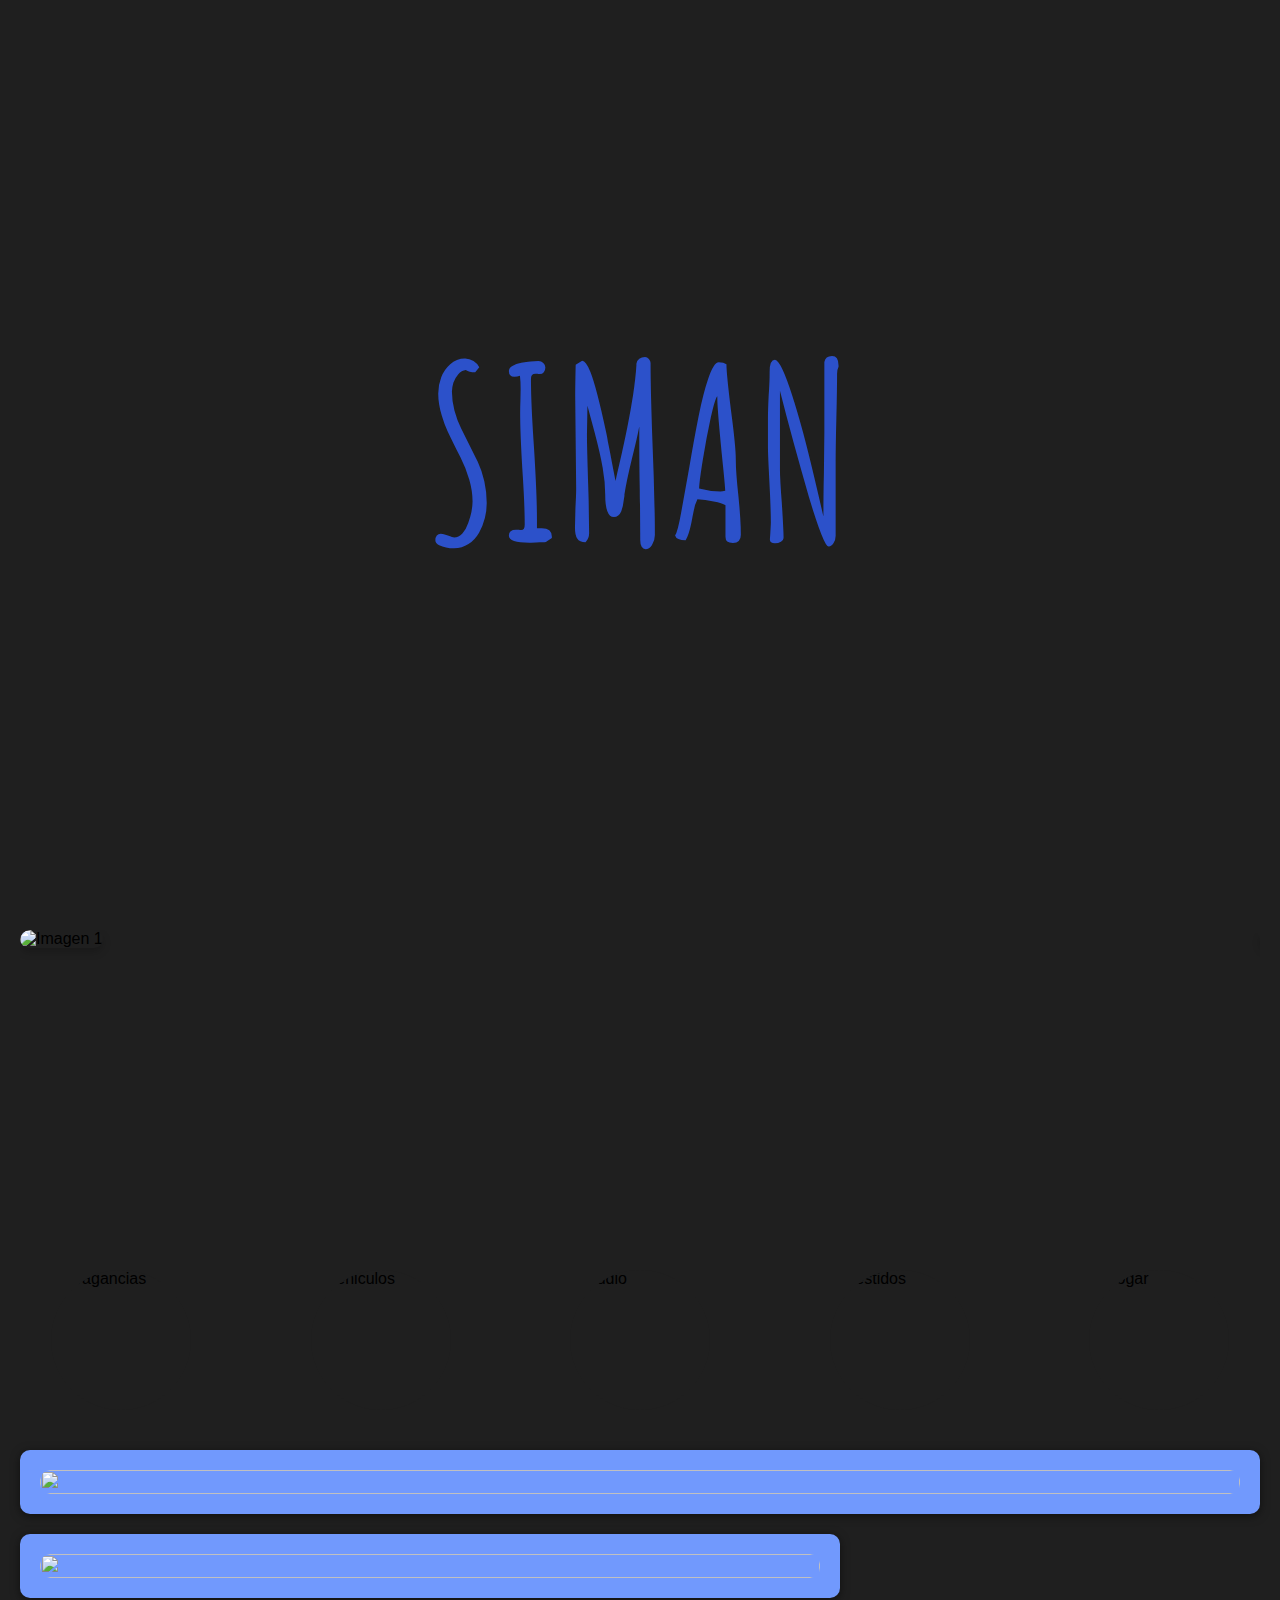
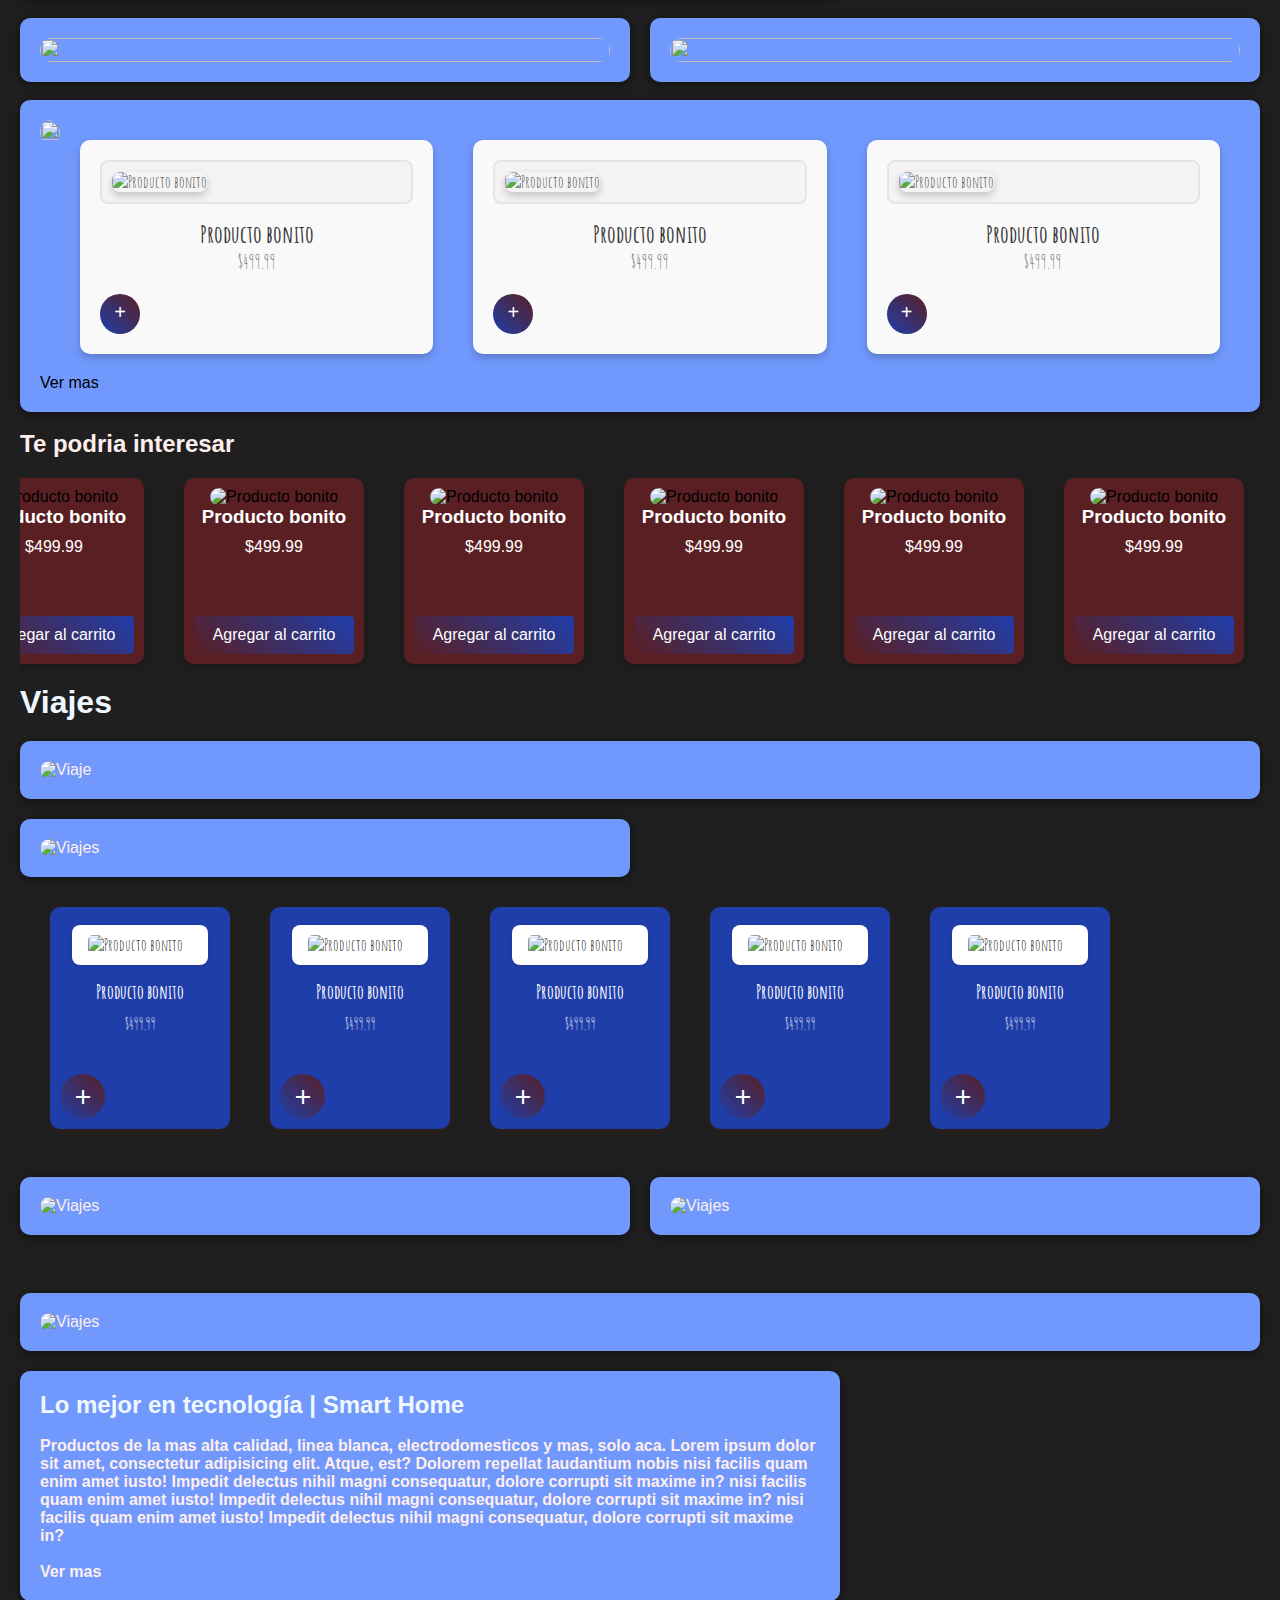
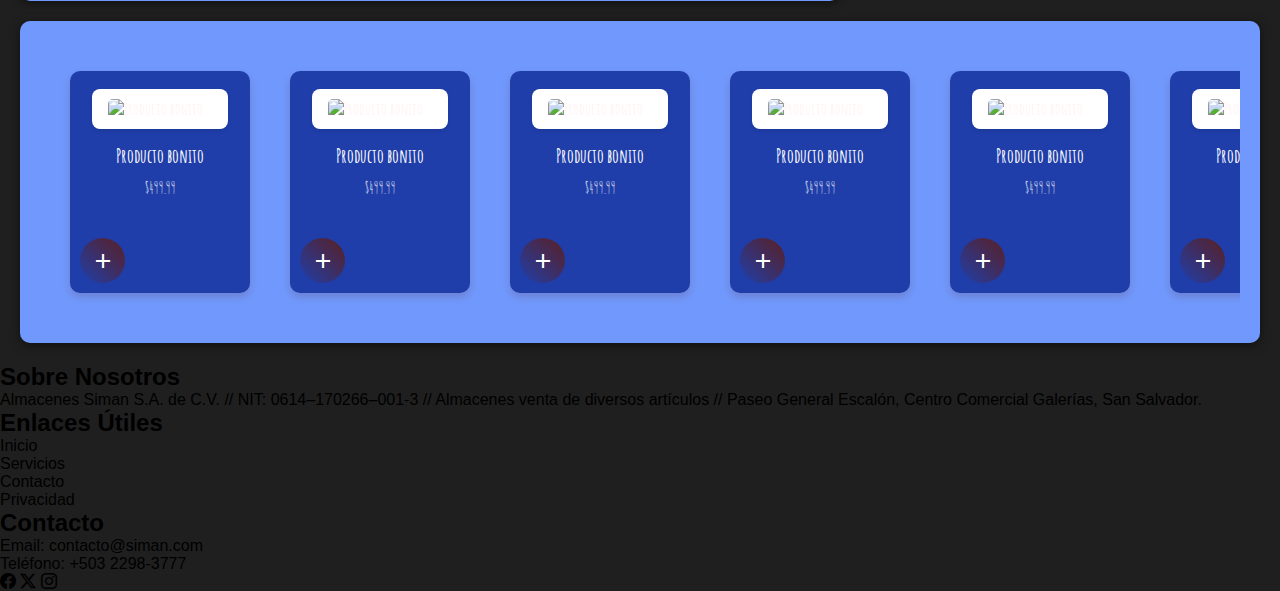
==== commit 1d3f3809: "detalles_bonitos" ====
--- a/index.html
+++ b/index.html
@@ -168,18 +168,18 @@
         <!-- Esto genera una plantilla bonis
         <article class="card">
           <figure>
-            <img src="/static/img/peraphone1.jpg" alt="Pocket Logo">              
+            <img src="/static/img/peraphone1.jpg" alt="Producto bonito">              
           </figure>
       </article> -->
 
         <article class="card">
           <header class="card-header">
             <figure class="image-container">
-              <img src="/static/img/peraphone2.webp" alt="Pocket Logo">
+              <img src="/static/img/peraphone2.webp" alt="Producto bonito">
             </figure>
           </header>
           <section class="card-content">
-            <h2>Pocket logo</h2>
+            <h2>Producto bonito</h2>
             <p>$499.99</p>
             <button class="add-to-cart">
               <span class="plus">+</span>
@@ -190,11 +190,11 @@
         <article class="card">
           <header class="card-header">
             <figure class="image-container">
-              <img src="/static/img/peraphone4.avif" alt="Pocket Logo">
+              <img src="/static/img/peraphone4.avif" alt="Producto bonito">
             </figure>
           </header>
           <section class="card-content">
-            <h2>Pocket logo</h2>
+            <h2>Producto bonito</h2>
             <p>$499.99</p>
             <button class="add-to-cart">
               <span class="plus">+</span>
@@ -204,11 +204,11 @@
         <article class="card">
           <header class="card-header">
             <figure class="image-container">
-              <img src="/static/img/peraphone4.jpg" alt="Pocket Logo">
+              <img src="/static/img/peraphone4.jpg" alt="Producto bonito">
             </figure>
           </header>
           <section class="card-content">
-            <h2>Pocket logo</h2>
+            <h2>Producto bonito</h2>
             <p>$499.99</p>
             <button class="add-to-cart">
               <span class="plus">+</span>
@@ -226,10 +226,10 @@
 
       <figure class="cardL">
         <figure>
-          <img src="static/img/cel1.webp" alt="Pocket logo">
+          <img src="static/img/cel1.webp" alt="Producto bonito">
         </figure>
         <section class="small-card-content">
-          <h3>Pocket logo</h3>
+          <h3>Producto bonito</h3>
           <p>$499.99</p>
           <button class="small-card-add">
             Agregar al carrito
@@ -238,10 +238,10 @@
       </figure>
       <figure class="cardL">
         <figure>
-          <img src="static/img/cel2.webp" alt="Pocket logo">
+          <img src="static/img/cel2.webp" alt="Producto bonito">
         </figure>
         <section class="small-card-content">
-          <h3>Pocket logo</h3>
+          <h3>Producto bonito</h3>
           <p>$499.99</p>
           <button class="small-card-add">
             Agregar al carrito
@@ -250,10 +250,10 @@
       </figure>
       <figure class="cardL">
         <figure>
-          <img src="static/img/cel3.webp" alt="Pocket logo">
+          <img src="static/img/cel3.webp" alt="Producto bonito">
         </figure>
         <section class="small-card-content">
-          <h3>Pocket logo</h3>
+          <h3>Producto bonito</h3>
           <p>$499.99</p>
           <button class="small-card-add">
             Agregar al carrito
@@ -262,10 +262,10 @@
       </figure>
       <figure class="cardL">
         <figure>
-          <img src="static/img/cel4.webp" alt="Pocket logo">
+          <img src="static/img/cel4.webp" alt="Producto bonito">
         </figure>
         <section class="small-card-content">
-          <h3>Pocket logo</h3>
+          <h3>Producto bonito</h3>
           <p>$499.99</p>
           <button class="small-card-add">
             Agregar al carrito
@@ -274,10 +274,10 @@
       </figure>
       <figure class="cardL">
         <figure>
-          <img src="static/img/cel5.webp" alt="Pocket logo">
+          <img src="static/img/cel5.webp" alt="Producto bonito">
         </figure>
         <section class="small-card-content">
-          <h3>Pocket logo</h3>
+          <h3>Producto bonito</h3>
           <p>$499.99</p>
           <button class="small-card-add">
             Agregar al carrito
@@ -286,10 +286,10 @@
       </figure>
       <figure class="cardL">
         <figure>
-          <img src="static/img/cel6.webp" alt="Pocket logo">
+          <img src="static/img/cel6.webp" alt="Producto bonito">
         </figure>
         <section class="small-card-content">
-          <h3>Pocket logo</h3>
+          <h3>Producto bonito</h3>
           <p>$499.99</p>
           <button class="small-card-add">
             Agregar al carrito
@@ -325,10 +325,10 @@
 
       <section class="small-card">
         <figure class="small-card-image-container">
-          <img src="static/img/maleta1.webp" alt="Pocket logo">
+          <img src="static/img/maleta1.webp" alt="Producto bonito">
         </figure>
         <article class="small-card-content">
-          <h3>Pocket logo</h3>
+          <h3>Producto bonito</h3>
           <p>$499.99</p>
           <button class="small-card-add-to-cart">
             <span class="material-symbols-outlined">add</span>
@@ -338,10 +338,10 @@
 
       <section class="small-card">
         <figure class="small-card-image-container">
-          <img src="static/img/maleta2.webp" alt="Pocket logo">
+          <img src="static/img/maleta2.webp" alt="Producto bonito">
         </figure>
         <article class="small-card-content">
-          <h3>Pocket logo</h3>
+          <h3>Producto bonito</h3>
           <p>$499.99</p>
           <button class="small-card-add-to-cart">
             <span class="material-symbols-outlined">add</span>
@@ -351,10 +351,10 @@
 
       <section class="small-card">
         <figure class="small-card-image-container">
-          <img src="static/img/maleta3.webp" alt="Pocket logo">
+          <img src="static/img/maleta3.webp" alt="Producto bonito">
         </figure>
         <article class="small-card-content">
-          <h3>Pocket logo</h3>
+          <h3>Producto bonito</h3>
           <p>$499.99</p>
           <button class="small-card-add-to-cart">
             <span class="material-symbols-outlined">add</span>
@@ -365,10 +365,10 @@
       <section class="small-card">
 
         <figure class="small-card-image-container">
-          <img src="static/img/maleta4.webp" alt="Pocket logo">
+          <img src="static/img/maleta4.webp" alt="Producto bonito">
         </figure>
         <article class="small-card-content">
-          <h3>Pocket logo</h3>
+          <h3>Producto bonito</h3>
           <p>$499.99</p>
           <button class="small-card-add-to-cart">
             <span class="material-symbols-outlined">add</span>
@@ -378,10 +378,10 @@
 
       <section class="small-card">
         <figure class="small-card-image-container">
-          <img src="static/img/maleta5.webp" alt="Pocket logo">
+          <img src="static/img/maleta5.webp" alt="Producto bonito">
         </figure>
         <article class="small-card-content">
-          <h3>Pocket logo</h3>
+          <h3>Producto bonito</h3>
           <p>$499.99</p>
           <button class="small-card-add-to-cart">
             <span class="material-symbols-outlined">add</span>
@@ -426,10 +426,10 @@
 
         <section class="small-card">
           <figure class="small-card-image-container">
-            <img src="static/img/EchoDot.webp" alt="Pocket logo">
+            <img src="static/img/EchoDot.webp" alt="Producto bonito">
           </figure>
           <article class="small-card-content">
-            <h3>Pocket logo</h3>
+            <h3>Producto bonito</h3>
             <p>$499.99</p>
             <button class="small-card-add-to-cart">
               <span class="material-symbols-outlined">add</span>
@@ -439,10 +439,10 @@
 
         <section class="small-card">
           <figure class="small-card-image-container">
-            <img src="static/img/bascula.webp" alt="Pocket logo">
+            <img src="static/img/bascula.webp" alt="Producto bonito">
           </figure>
           <article class="small-card-content">
-            <h3>Pocket logo</h3>
+            <h3>Producto bonito</h3>
             <p>$499.99</p>
             <button class="small-card-add-to-cart">
               <span class="material-symbols-outlined">add</span>
@@ -452,10 +452,10 @@
 
         <section class="small-card">
           <figure class="small-card-image-container">
-            <img src="static/img/ventilador.webp" alt="Pocket logo">
+            <img src="static/img/ventilador.webp" alt="Producto bonito">
           </figure>
           <article class="small-card-content">
-            <h3>Pocket logo</h3>
+            <h3>Producto bonito</h3>
             <p>$499.99</p>
             <button class="small-card-add-to-cart">
               <span class="material-symbols-outlined">add</span>
@@ -465,10 +465,10 @@
 
         <section class="small-card">
           <figure class="small-card-image-container">
-            <img src="static/img/licuadora.webp" alt="Pocket logo">
+            <img src="static/img/licuadora.webp" alt="Producto bonito">
           </figure>
           <article class="small-card-content">
-            <h3>Pocket logo</h3>
+            <h3>Producto bonito</h3>
             <p>$499.99</p>
             <button class="small-card-add-to-cart">
               <span class="material-symbols-outlined">add</span>
@@ -478,10 +478,10 @@
   
         <section class="small-card">
           <figure class="small-card-image-container">
-            <img src="static/img/lavasecadora.webp" alt="Pocket logo">
+            <img src="static/img/lavasecadora.webp" alt="Producto bonito">
           </figure>
           <article class="small-card-content">
-            <h3>Pocket logo</h3>
+            <h3>Producto bonito</h3>
             <p>$499.99</p>
             <button class="small-card-add-to-cart">
               <span class="material-symbols-outlined">add</span>
@@ -491,10 +491,10 @@
   
         <section class="small-card">
           <figure class="small-card-image-container">
-            <img src="static/img/aire.webp" alt="Pocket logo">
+            <img src="static/img/aire.webp" alt="Producto bonito">
           </figure>
           <article class="small-card-content">
-            <h3>Pocket logo</h3>
+            <h3>Producto bonito</h3>
             <p>$499.99</p>
             <button class="small-card-add-to-cart">
               <span class="material-symbols-outlined">add</span>
@@ -515,8 +515,10 @@
   <footer class="footer">
     <section class="footer__about">
       <h2>Sobre Nosotros</h2>
-      <p>Somos un equipo apasionado por el diseño y la tecnología. Nos dedicamos a crear experiencias web únicas y
-        elegantes.</p>
+      <p>Almacenes Siman S.A. de C.V. //
+        NIT: 0614–170266–001-3 // Almacenes venta de diversos
+        artículos // Paseo General Escalón, Centro Comercial Galerías,
+        San Salvador. </p>
     </section>
     <section class="footer__links">
       <h2>Enlaces Útiles</h2>
@@ -529,8 +531,8 @@
     </section>
     <section class="footer__contact">
       <h2>Contacto</h2>
-      <p>Email: contacto@ejemplo.com</p>
-      <p>Teléfono: +123 456 7890</p>
+      <p>Email: contacto@siman.com</p>
+      <p>Teléfono: +503 2298-3777</p>
     </section>
     <article class="footer__social">
       <a href="#" class="social-icon"><i class="bi bi-facebook"></i></a>
@@ -542,6 +544,7 @@
 
 
 
+
   <script src="static/js/script.js"></script>
   <script src="static/js/header.js"></script>
   <script src="static/js/movement.js"></script>
